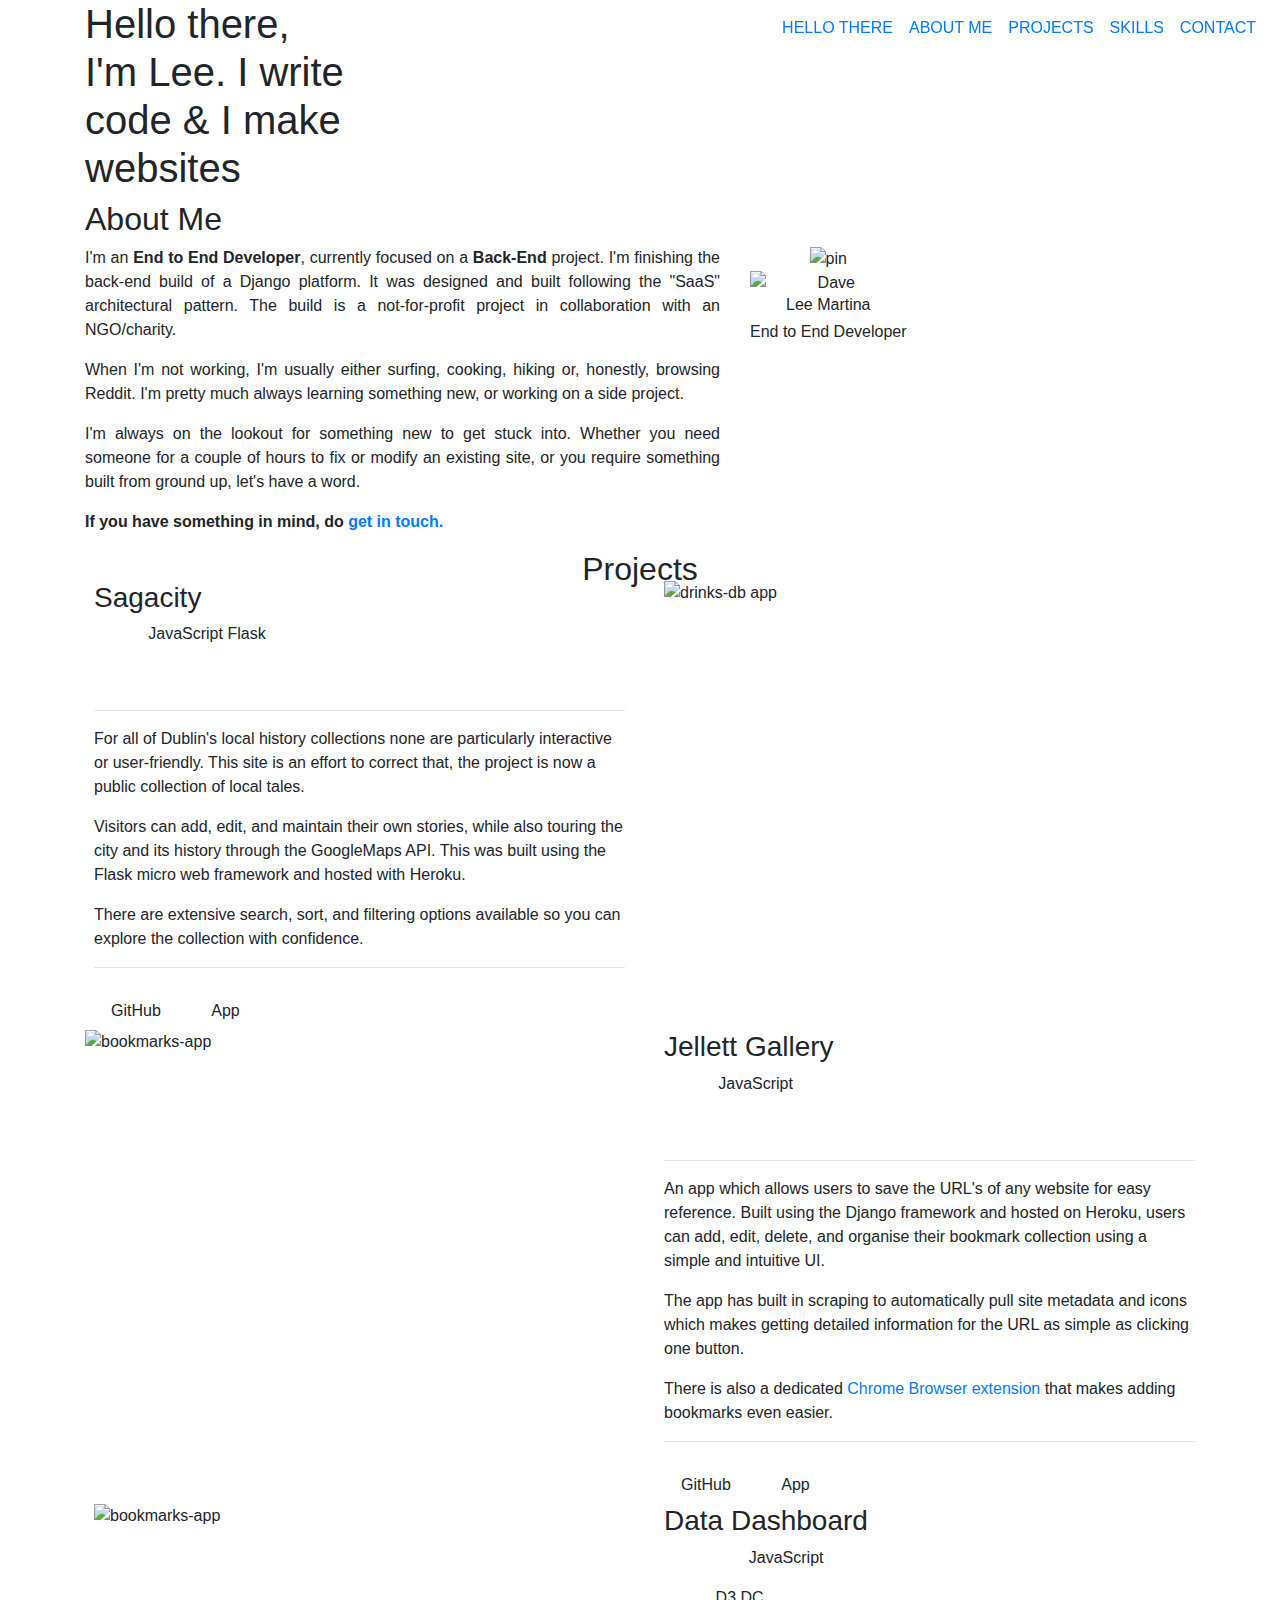
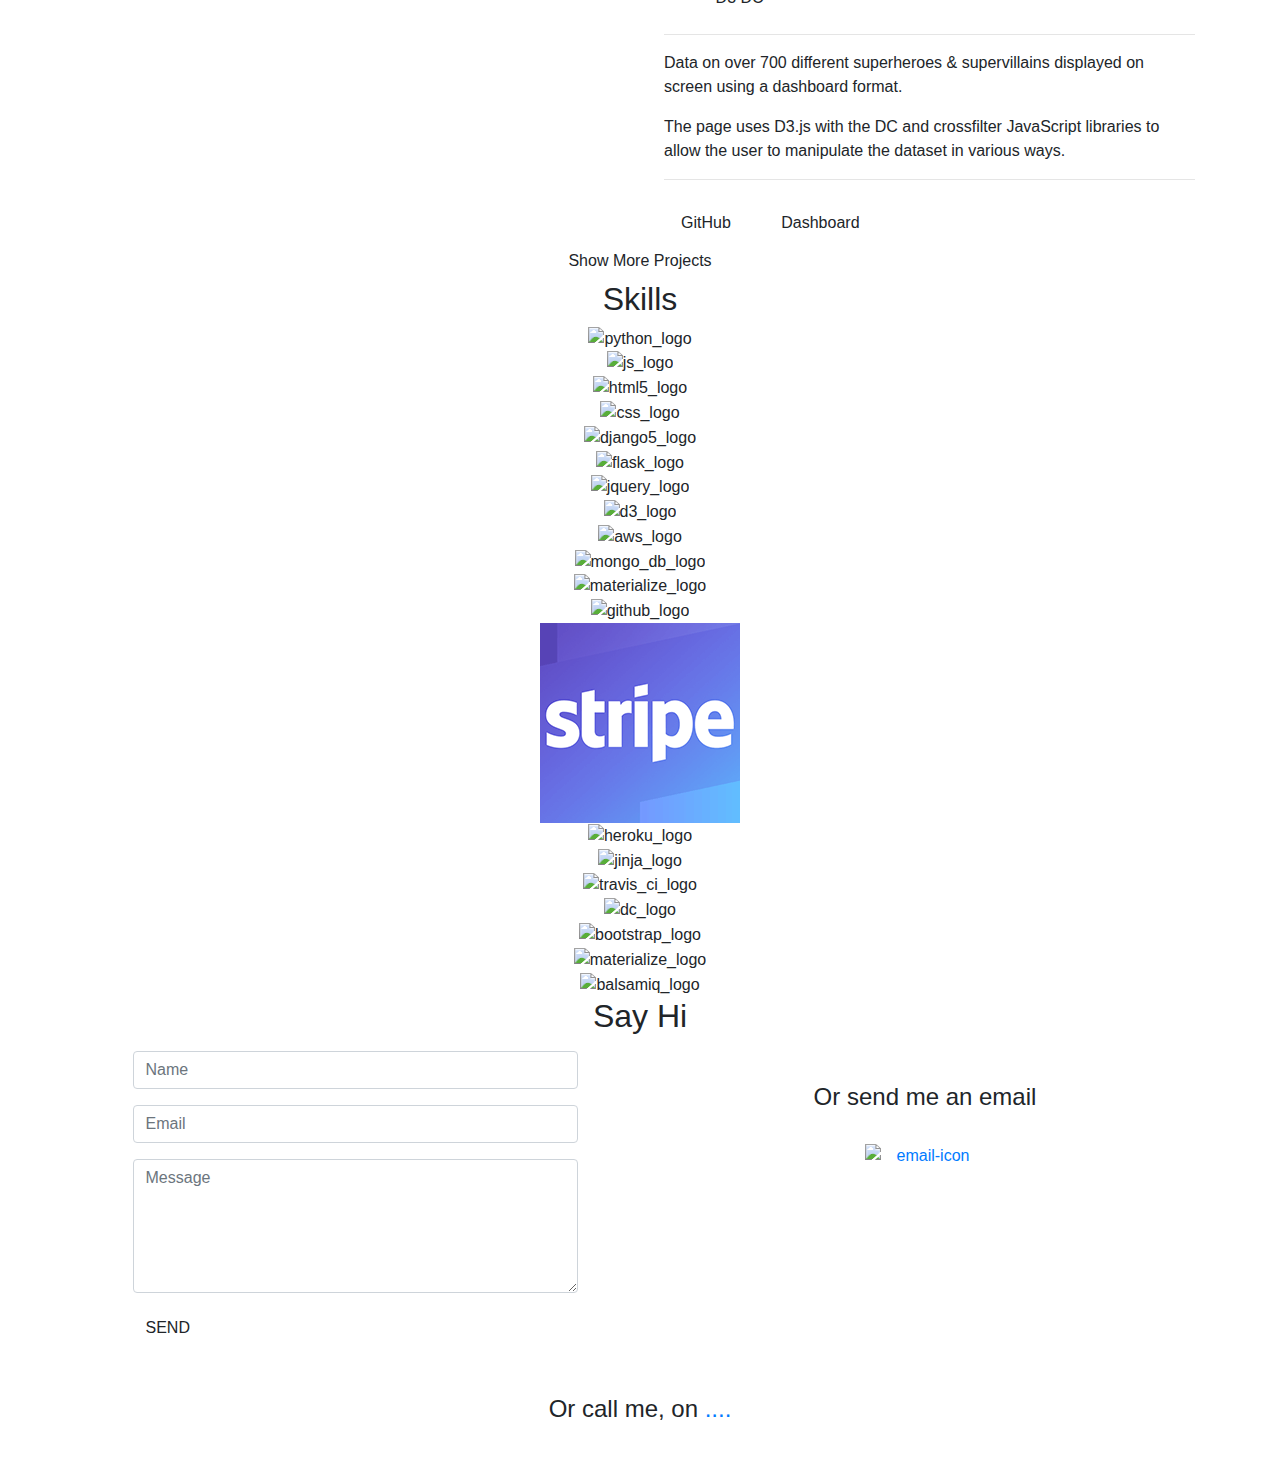
==== index.html @ d464a3d9 "initial skills icons in place finally" ====
<!DOCTYPE html>
<html lang="en">

<head>
    <meta charset="UTF-8">
    <meta name="viewport" content="width=device-width, initial-scale=1.0">
    <title>Lee Martina - Web Developer</title>

    <!-- Font Awesome -->
    <link rel="stylesheet" href="https://cdnjs.cloudflare.com/ajax/libs/font-awesome/5.13.0/css/all.min.css"
        integrity="sha256-h20CPZ0QyXlBuAw7A+KluUYx/3pK+c7lYEpqLTlxjYQ=" crossorigin="anonymous" />

    <!-- Bootstrap -->
    <link rel="stylesheet" href="https://stackpath.bootstrapcdn.com/bootstrap/4.4.1/css/bootstrap.min.css"
        integrity="sha384-Vkoo8x4CGsO3+Hhxv8T/Q5PaXtkKtu6ug5TOeNV6gBiFeWPGFN9MuhOf23Q9Ifjh" crossorigin="anonymous">

    <!-- Favicon -->
    <link rel="apple-touch-icon" sizes="180x180" href="static/img/favicon/apple-touch-icon.png">
    <link rel="icon" type="image/png" sizes="32x32" href="static/img/favicon/favicon-32x32.png">
    <link rel="icon" type="image/png" sizes="16x16" href="static/img/favicon/favicon-16x16.png">
    <link rel="manifest" href="static/img/favicon/site.webmanifest">
    <link rel="mask-icon" href="static/img/favicon/safari-pinned-tab.svg" color="#5bbad5">
    <meta name="msapplication-TileColor" content="#603cba">
    <meta name="theme-color" content="#ffffff">

    <!-- Custom CSS -->
    <link rel="stylesheet" href="static/css/main.css" type="text/css" />
</head>

<body data-spy="scroll" data-target="#main-nav">

    <!-- Navbar -->
    <nav id="main-nav" class="navbar navbar-expand-md fixed-top bg-dark-grey">

        <!-- Mobile Menu -->
        <button class="navbar-toggler ml-auto" type="button" data-toggle="collapse" data-target="#collapsibleNavbar">
            <i class="fas fa-bars mt-1"></i>
        </button>

        <!-- Navbar Items -->
        <div class="collapse navbar-collapse text-center" id="collapsibleNavbar">
            <ul class="navbar-nav ml-auto text-uppercase">
                <li class="nav-item">
                    <a class="nav-link" href="#hey">Hello there</a>
                </li>
                <i class="fas fa-stop d-none d-md-block"></i>
                <li class="nav-item">
                    <a class="nav-link" href="#about-me">About Me</a>
                </li>
                <i class="fas fa-stop d-none d-md-block"></i>
                <li class="nav-item">
                    <a class="nav-link" href="#projects">Projects</a>
                </li>
                <i class="fas fa-stop d-none d-md-block"></i>
                <li class="nav-item">
                    <a class="nav-link" href="#skills">Skills</a>
                </li>
                <i class="fas fa-stop d-none d-md-block"></i>
                <li class="nav-item">
                    <a class="nav-link" href="#say-hi">Contact</a>
                </li>
            </ul>
        </div>
    </nav>

    <!-- Nav Spacer -->
    <div id="hey" class="nav-spacer bg-dark-grey"></div>

    <!-- Hey! -->
    <div id="hey-actual" class="container-fluid bg-dark-grey">
        <div class="container">
            <h1>
                <span class="header-white">Hello there,</span><br>
                <span class="header-white">I'm Lee. </span><span class="header-blue">I write</span><br>
                <span class="header-blue">code</span><span class="gradient-text"> & I</span><span
                    class="header-yellow"> make</span><br>
                <span class="header-yellow"> websites</span>
            </h1>

        </div>
    </div>

    <!-- About Me -->
    <div id="about-me" class="container-fluid">
        <div class="container">
            <div class="row">
                <div class="col-12">
                    <h2 class="header-dark-grey">About Me</h2>
                </div>
                <div class="col-12 col-lg-7 text-justify">
                    <p>I'm an <strong>End to End Developer</strong>, currently focused on a <strong>Back-End</strong> project. I'm finishing the back-end build of a Django platform. It was designed and built following the "SaaS" architectural pattern. The build is a not-for-profit project in collaboration with an NGO/charity.</p>
                    <p>When I'm not working, I'm usually either surfing, cooking, hiking or, honestly, browsing Reddit. I'm pretty much always learning something new,</a> or working on a side project.</p>
                    <p>I'm always on the lookout for something new to get stuck into. Whether you need someone for a couple of hours to fix or modify an existing site, or you require something built from ground up, let's have a word.</p>
                    <p><strong>If you have something in mind, do <a href="#say-hi" class="inline-link">get in touch.</a></strong></p>
                </div>
                <div class="col-12 col-lg-5 picture-position">
                    <div class="d-inline-block picture-frame text-center">
                        <div>
                            <img src="static\img\pin.png" alt="pin" class="push-pin">
                        </div>
                        <img src="static\img\dave.png" alt="Dave" class="d-block mx-auto me-pic">
                        <h6>Lee Martina</h6>
                        <h6>End to End Developer</h6>
                    </div>
                </div>
            </div>
        </div>
    </div>

    <!-- Projects -->
    <div id="projects" class="container-fluid bg-py-blue">
        <div class="container">
            <div class="row">
                <div class="col-12">
                    <h2 class="mb-n4 mb-md-n2 text-center header-white">Projects</h2>

                    <!-- sagacity app -->
                    <div class="row project-block">
                        <div class="col-12 col-lg-6 pl-lg-4">
                            <h3> Sagacity </h3>
                            <div class="mb-3">
                                <span class="label bg-css-blue text-white">Python</span>
                                <span class="label bg-js-yellow">JavaScript</span>
                                <span class="label bg-white">Flask</span>
                                <span class="label bg-mongodb-green text-white">MongoDB</span>                                    
                            </div>
                            <div class="mb-4">  
                                <span class="label bg-jquery-blue text-white">jQuery</span>
                                <span class="label bg-html-red text-white">GoogleMaps API</span>
                                <span class="label bg-py-blue text-white">GIMP</span> 
                                <span class="label bg-bootstrap-purple text-white">Materialize</span>
                            </div>
                            <hr>
                            <div>
                                <p>For all of Dublin's local history collections none are particularly interactive or user-friendly. This site is an effort to correct that, the project is now a public collection of local tales. </p>
                                <p> Visitors can add, edit, and maintain their own stories, while also touring the city and its history through the GoogleMaps API. This was built using the Flask micro web framework and hosted with
                                Heroku.</p>
                                <p>There are extensive search, sort, and filtering options available so you can explore the collection with confidence.</p>
                            </div>
                            <hr>
                            <!-- project links -->
                            <div class="mt-4">
                                <a href="https://github.com/isntlee/sagacity" target="_blank" role="button"
                                    class="btn btn-project-link mr-3"><i class="fab fa-github mr-1"></i> GitHub</a>
                                <a href="https://sagacity.herokuapp.com/" target="_blank" role="button"
                                    class="btn btn-project-link"><i class="fas fa-globe mr-1"></i> App</a>
                            </div>
                        </div>
                        <div class="col-12 col-lg-6 pl-lg-4">
                            <img src="static\img\drinks_ss.jpg" alt="drinks-db app"
                                class="d-block mx-auto project-image image-border my-5 my-lg-0">
                        </div>
                    </div>

                    <div id="hidden-projects" class="hidden">  

                    <!-- Jellett Gallery app -->
                    <div class="row project-block">
                        <div class="col-12 col-lg-6 order-lg-last pl-lg-4">
                            <h3> Jellett Gallery </h3>

                            <!-- tech labels -->
                            <div class="mb-3">
                                <span class="label bg-css-blue text-white">Python</span>
                                <span class="label bg-js-yellow">JavaScript</span>
                                <span class="label bg-django-green text-white">Django</span>
                                <span class="label bg-postgresql-blue text-white">PostgreSQL</span>
                            </div>
                            <div class="mb-4">
                                <span class="label bg-html-red text-white">Stripe API</span>
                                <span class="label bg-sass-pink text-white">Heroku</span>
                                <span class="label bg-jquery-blue text-white">jQuery</span>
                                <span class="label bg-bootstrap-purple text-white">Bootstrap</span>
                            </div>
                            <hr>

                            <!-- project description -->
                            <div>
                                <p>An app which allows users to save the URL's of any website for easy reference. Built
                                    using the Django framework and hosted on Heroku, users can add, edit, delete, and
                                    organise their bookmark collection using a simple and intuitive UI.</p>
                                <p>The app has built in scraping to automatically pull site metadata and icons which
                                    makes
                                    getting detailed information for the URL as simple as clicking one button.</p>
                                <p>There is also a dedicated <span><a
                                            href="https://chrome.google.com/webstore/detail/links/gogabcimknibfnonhajgpkibeeeppjbp"
                                            target="_blank" class="inline-link-dark">Chrome Browser extension</a></span>
                                    that
                                    makes adding bookmarks even
                                    easier.</p>
                            </div>
                            <hr>

                            <!-- project links -->
                            <div class="mt-4">
                                <a href="https://github.com/.../bookmarks" target="_blank" role="button"
                                    class="btn btn-project-link mr-3"><i class="fab fa-github mr-1"></i> GitHub</a>
                                <a href="http://links-sw.herokuapp.com/" target="_blank" role="button"
                                    class="btn btn-project-link"><i class="fas fa-globe mr-1"></i> App</a>
                            </div>

                        </div>
                        <div class="col-12 col-lg-6 pr-lg-4">
                            <img src="static\img\links_ss.png" alt="bookmarks-app"
                                class="d-block mx-auto project-image image-border my-5 my-lg-0">
                        </div>
                    </div>

                        <!-- superhero dashboard -->
                        <div class="row project-block">
                            <div class="col-12 col-lg-6 order-lg-last pl-lg-4">
                                <h3>Data Dashboard</h3>
                                <div class="mb-3">
                                    <span class="label bg-html-red text-white">HTML</span>
                                    <span class="label bg-css-blue text-white">CSS</span>
                                    <span class="label bg-js-yellow">JavaScript</span>
                                </div>
                                <div class="mb-4">
                                    <span class="label bg-jquery-blue text-white">jQuery</span>
                                    <span class="label bg-d3-orange">D3</span>
                                    <span class="label bg-d3-orange">DC</span>
                                    <span class="label bg-bootstrap-purple text-white">Bootstrap</span>
                                </div>
                                <hr>
                                <div>
                                    <p>Data on over 700 different superheroes & supervillains displayed on screen using
                                        a dashboard format.
                                    </p>
                                    <p>The page uses D3.js with the DC and crossfilter JavaScript libraries to allow the
                                        user to manipulate the dataset in various ways.</p>
                                </div>
                                <hr>

                                <!-- project links -->
                                <div class="mt-4">
                                    <a href="https://github.com/steview-d/superhero-dashboard" target="_blank"
                                        role="button" class="btn btn-project-link mr-3"><i
                                            class="fab fa-github mr-1"></i> GitHub</a>
                                    <a href="https://steview-d.github.io/superhero-dashboard/" target="_blank"
                                        role="button" class="btn btn-project-link"><i class="fas fa-globe mr-1"></i>
                                        Dashboard</a>
                                </div>
                            </div>
                            <div class="col-12 col-lg-6 pl-lg-4">
                                <img src="static\img\dd_ss.png" alt="bookmarks-app"
                                    class="d-block mx-auto project-image my-5 my-lg-0">
                            </div>
                        </div>
                    </div>

                    <div class="row">
                        <div class="col-12 text-center">
                            <button id="btn-show-more" class="btn btn-show-more">Show More Projects</button>
                        </div>
                    </div>
                </div>

            </div>
        </div>
    </div>

    <!-- Skills -->
    <div id="skills" class="container-fluid bg-py-yellow">
        <div class="container">
            <div class="row">
                <div class="col-12 text-center">
                    <h2 class="header-dark-grey">Skills</h2>
                    <div class="logo-wrapper text-center">
                        <div class="tech-logo" data-tippy-content="Python">
                            <img src="static/images/icons/python.png" alt="python_logo">
                        </div>
                        <div class="tech-logo" data-tippy-content="Javascript">
                            <img src="static/images/icons/js.png" alt="js_logo">
                        </div>
                        <div class="tech-logo" data-tippy-content="HTML">
                            <img src="static/images/icons/html.png" alt="html5_logo">
                        </div>
                        <div class="flex-line-break"></div>
                        <div class="tech-logo" data-tippy-content="CSS">
                            <img src="static/images/icons/css.png" alt="css_logo">
                        </div>
                    </div>
                    <div class="logo-wrapper text-center">
                        <div class="tech-logo" data-tippy-content="Django">
                            <img src="static/images/icons/django.png" alt="django5_logo">
                        </div>
                        <div class="tech-logo" data-tippy-content="Flask">
                            <img src="static/images/icons/flask.png" alt="flask_logo">
                        </div>
                        <div class="tech-logo" data-tippy-content="jQuery">
                            <img src="static/images/icons/jquery.png" alt="jquery_logo">
                        </div>
                        <div class="tech-logo" data-tippy-content="D3.js">
                            <img src="static/images/icons/d3.png" alt="d3_logo">
                        </div>
                        <div class="tech-logo" data-tippy-content="AWS">
                            <img src="static/images/icons/aws_s3.png" alt="aws_logo">
                        </div>
                        <div class="flex-line-break"></div>
                    </div>
                    <div class="logo-wrapper text-center">
                        <div class="tech-logo" data-tippy-content="Mongo DB">
                            <img src="static/images/icons/mongodb.png" alt="mongo_db_logo">
                        </div>
                        <div class="tech-logo" data-tippy-content="PostgreSQL">
                            <img src="static/images/icons/postgresql.png" alt="materialize_logo">
                        </div>
                        <div class="flex-line-break"></div>
                        <div class="tech-logo" data-tippy-content="GitHub">
                            <img src="static/images/icons/github.png" alt="github_logo">
                        </div>
                        <div class="tech-logo" data-tippy-content="Stripe API">
                            <img src="static/images/icons/stripe.png" alt="stripe_logo">
                        </div>
                    </div>
                    <div class="logo-wrapper text-center">
                        <div class="tech-logo" data-tippy-content="Heroku">
                            <img src="static/images/icons/heroku.png" alt="heroku_logo">
                        </div>
                        <div class="tech-logo" data-tippy-content="Jinja">
                            <img src="static/images/icons/jinja.png" alt="jinja_logo">
                        </div>
                        <div class="flex-line-break"></div>
                        <div class="tech-logo" data-tippy-content="Travis CI">
                            <img src="static/images/icons/travis_ci.png" alt="travis_ci_logo">
                        </div>
                        <div class="tech-logo" data-tippy-content="DC.js">
                            <img src="static\images/icons/dc.png" alt="dc_logo">
                        </div>
                        <div class="tech-logo" data-tippy-content="Bootstrap">
                            <img src="static\images/icons/bootstrap.png" alt="bootstrap_logo">
                        </div>
                    </div>
                    <div class="logo-wrapper text-center">
                        <div class="tech-logo" data-tippy-content="Materialize">
                            <img src="static\images/icons/materialize.png" alt="materialize_logo">
                        </div>
                        <div class="tech-logo" data-tippy-content="Balsamiq">
                            <img src="static\images/icons/balsamiq.png" alt="balsamiq_logo">
                        </div>
					</div>
                </div>

            </div>
        </div>
    </div>

    <!-- Say Hi -->
    <div id="say-hi" class="container-fluid">
        <div class="container">
            <div class="row">
                <div class="col-12 text-center">
                    <h2 class="pb-2 header-dark-grey">Say Hi</h2>
                </div>
                <div class="col-12 col-lg-5 mx-auto">
                    <form action="https://app.99inbound.com/api/e/hqqAO-Gu" method="POST" target="_blank">
                        <div class="form-group">
                            <input type="text" class="form-control" name="name" placeholder="Name" required>
                        </div>
                        <div class="form-group">
                            <input type="email" class="form-control" id="exampleInputEmail1"
                                aria-describedby="emailHelp" name="email" placeholder="Email" required>
                        </div>
                        <div class="form-group">
                            <textarea class="form-control" id="exampleFormControlTextarea1" rows="5" name="message"
                                placeholder="Message" required></textarea>
                        </div>
                        <button type="submit" class="btn btn-send">SEND</button>

                        <div style="position: absolute; left: -5000px;">
                            <input type="checkbox" name="conservative_cyan_wavy_bowl" value="1" tabindex="-1"
                                autocomplete="no">
                        </div>

                    </form>
                </div>

                <div class="col-12 col-lg-5 mx-auto text-center email-box">
                    <h4 class="mt-5 mt-lg-2 pt-4 pb-2">Or send me an email</h4>
                    <div class="d-inline-block d-lg-none"><a href="mailto:hi@...."><img src="static\img\email.png"
                                width=120 alt="email-icon" class="d-block mx-auto my-3"></a></div>
                    <div class="d-none d-lg-inline-block"><a href="mailto:hi@...."><img
                                src="static\img\email_inv.png" width=120 alt="email-icon"
                                class="d-block mx-auto my-3"></a></div>
                </div>
                <div class="col-12 text-center mt-5">
                    <h4 class="pb-2 header-dark-grey">Or call me, on 
                        <a class="tel-no" href="tel:....">....</a></h4>
                </div>
            </div>
        </div>
    </div>

    <!-- Footer -->
    <footer class="container-fluid bg-dark-grey text-white">
        <div class="container">
            <div class="row">
                <div class="d-none d-sm-block col-6 my-auto">
                    &copy;<span id="copyright-year">2020</span> ....
                </div>
                <div class="col-12 col-sm-6 text-right">
                    <a href="https://github.com/...." target="_blank"><i class="fab fa-github-square"></i></a>
                    <a href="https://www.linkedin.com/in/..../" target="_blank"><i
                            class="fab fa-linkedin"></i></a>
                    <a href="static/docs/...._CV.pdf" target="_blank"><i class="fas fa-file-alt"></i></a>
                </div>
            </div>
        </div>
    </footer>

    <!-- Scripts -->
    <!-- jQuery -->
    <script src="https://code.jquery.com/jquery-3.4.1.min.js"
        integrity="sha256-CSXorXvZcTkaix6Yvo6HppcZGetbYMGWSFlBw8HfCJo=" crossorigin="anonymous"></script>

    <!-- bootstrap js scripts -->
    <script src="https://cdn.jsdelivr.net/npm/popper.js@1.16.0/dist/umd/popper.min.js"
        integrity="sha384-Q6E9RHvbIyZFJoft+2mJbHaEWldlvI9IOYy5n3zV9zzTtmI3UksdQRVvoxMfooAo" crossorigin="anonymous">
    </script>
    <script src="https://stackpath.bootstrapcdn.com/bootstrap/4.4.1/js/bootstrap.min.js"
        integrity="sha384-wfSDF2E50Y2D1uUdj0O3uMBJnjuUD4Ih7YwaYd1iqfktj0Uod8GCExl3Og8ifwB6" crossorigin="anonymous">
    </script>

    <!-- tippy.js scripts -->
    <script src="https://unpkg.com/@popperjs/core@2"></script>
    <script src="https://unpkg.com/tippy.js@6"></script>

    <!-- main js script-->
    <script src="static/js/main.js"></script>
</body>

</html>
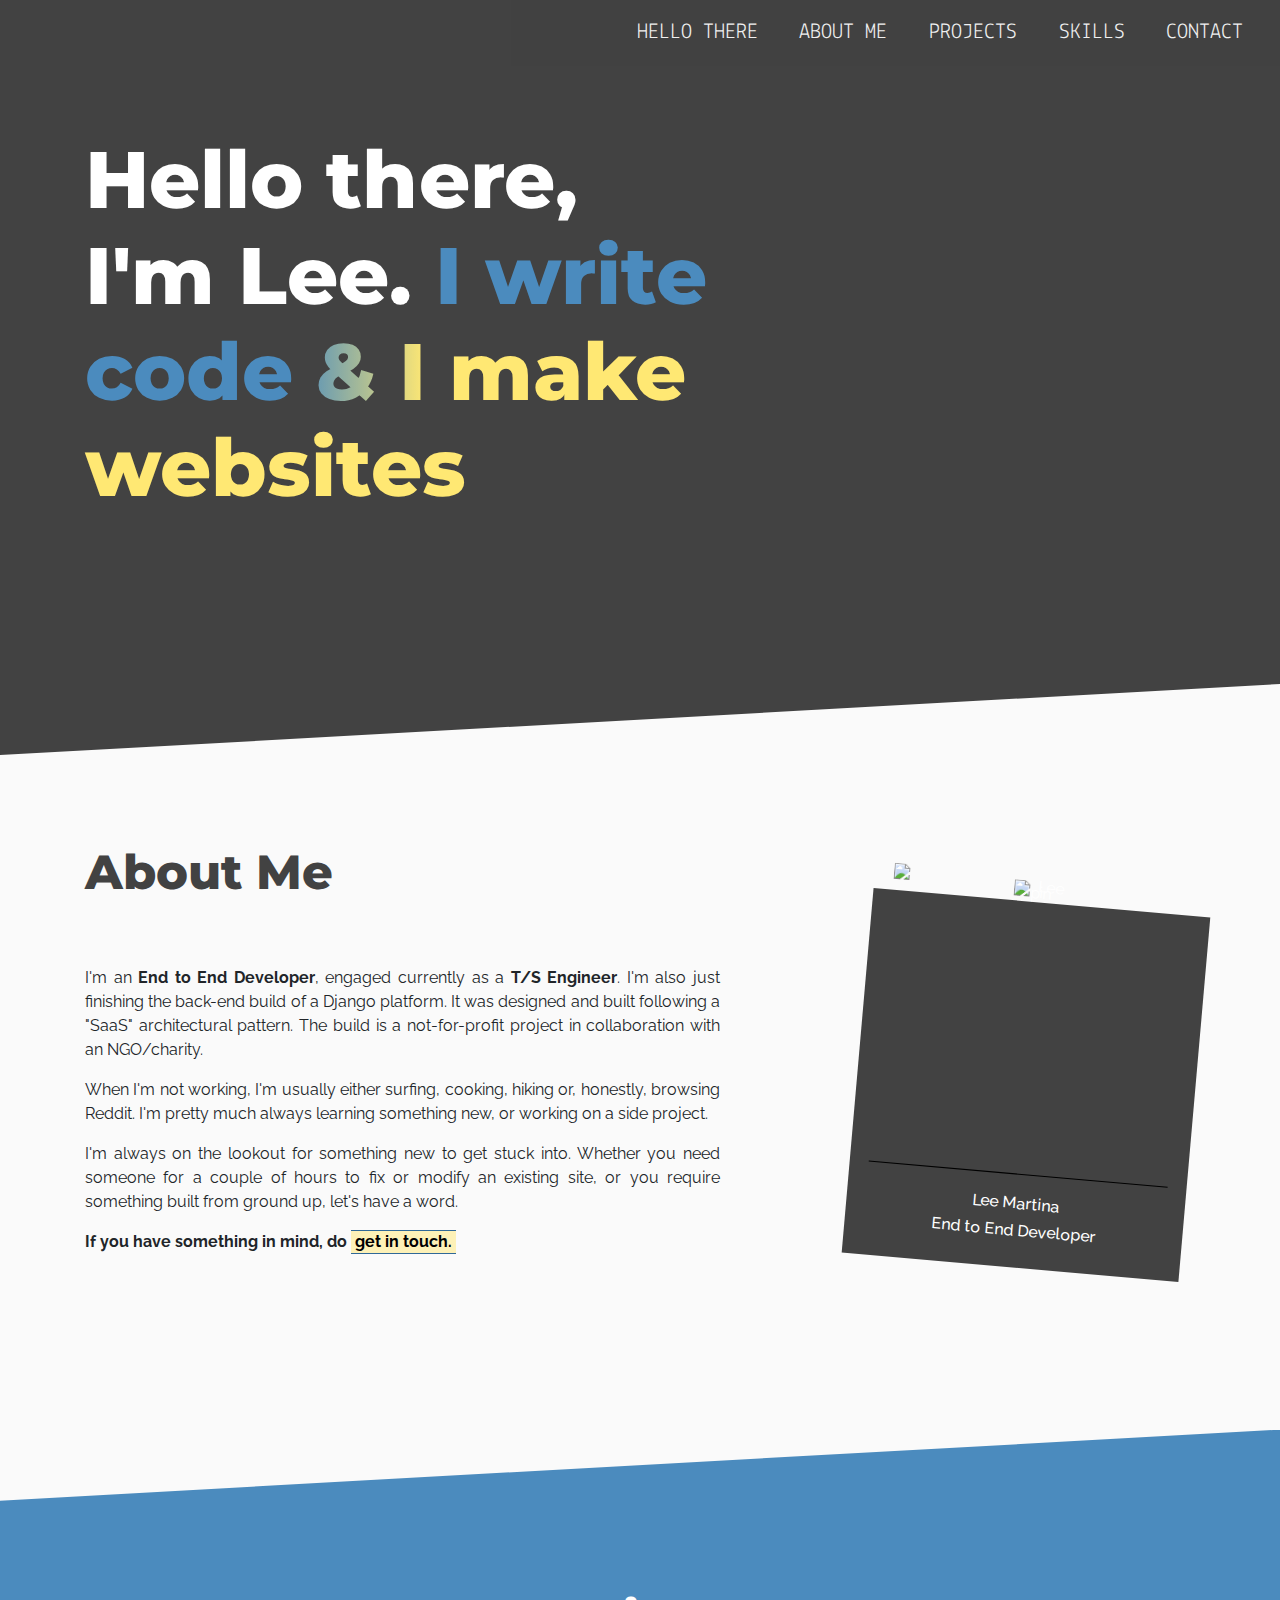
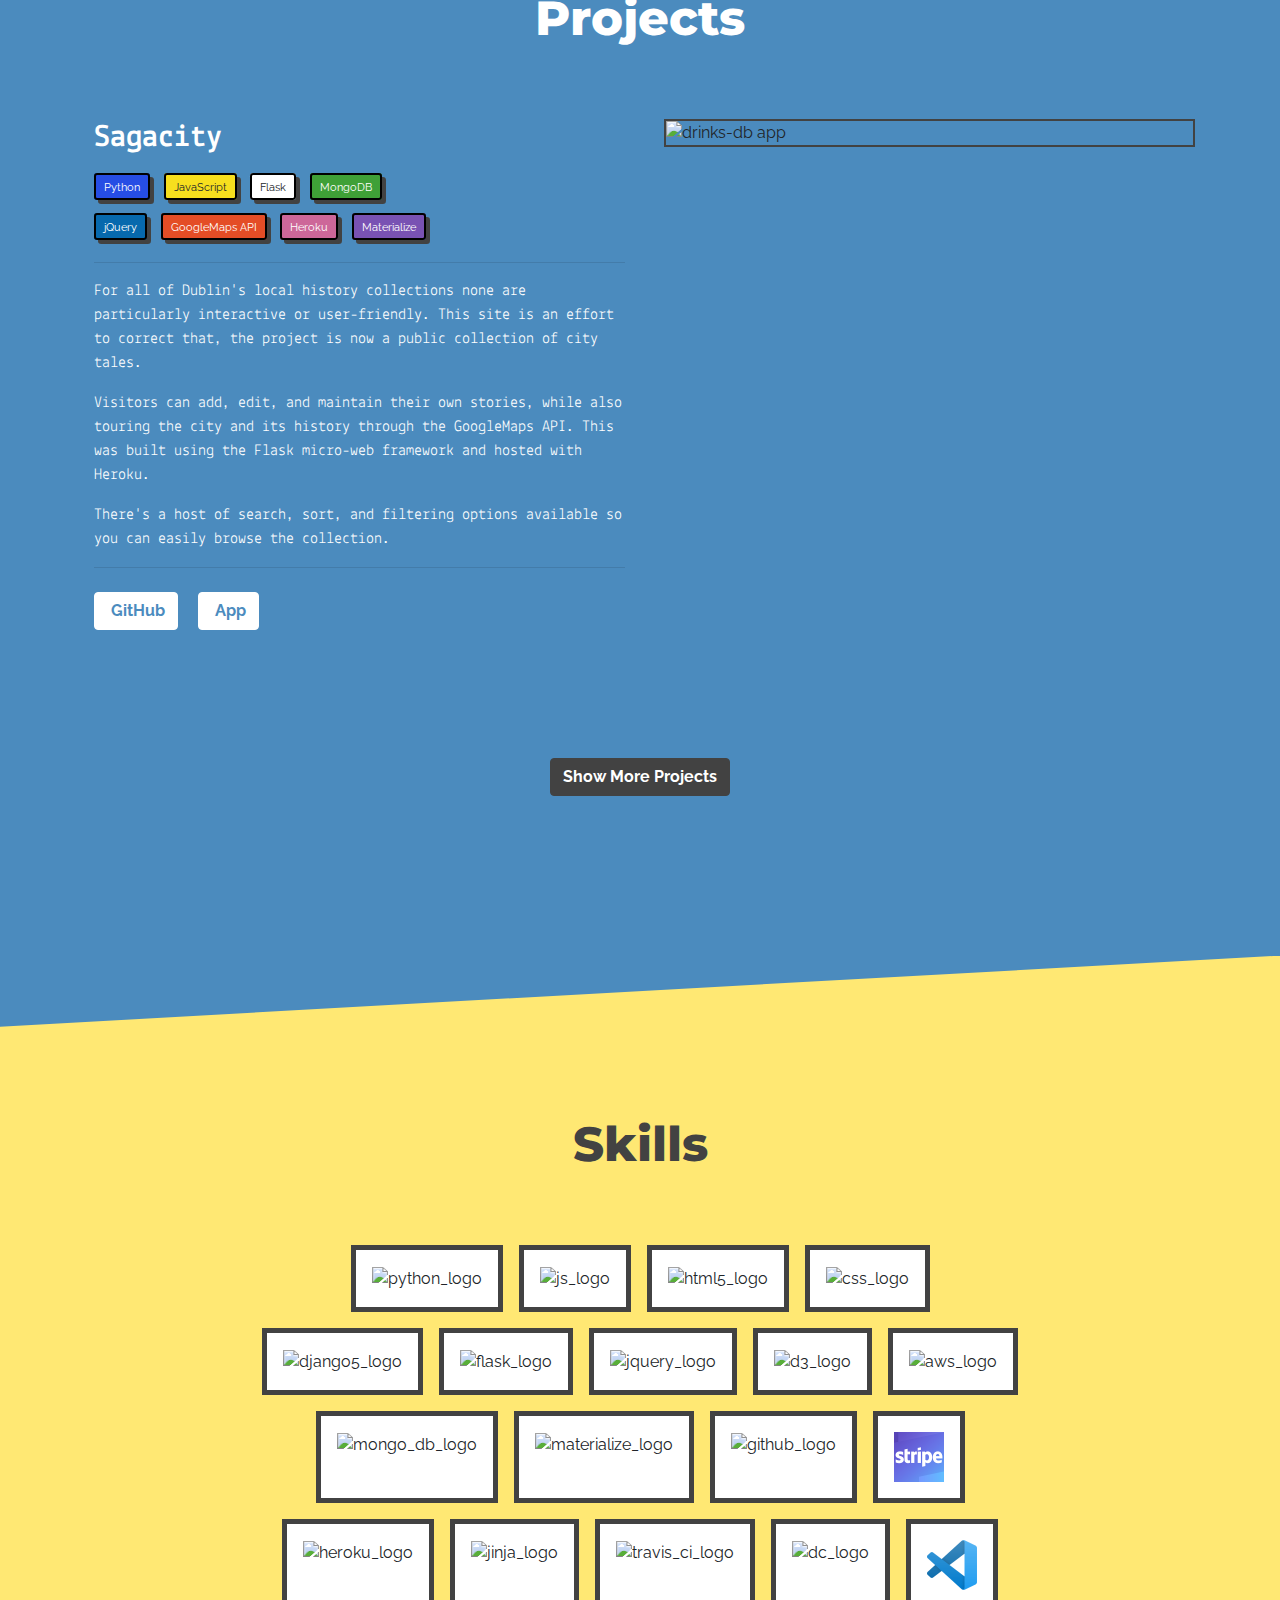
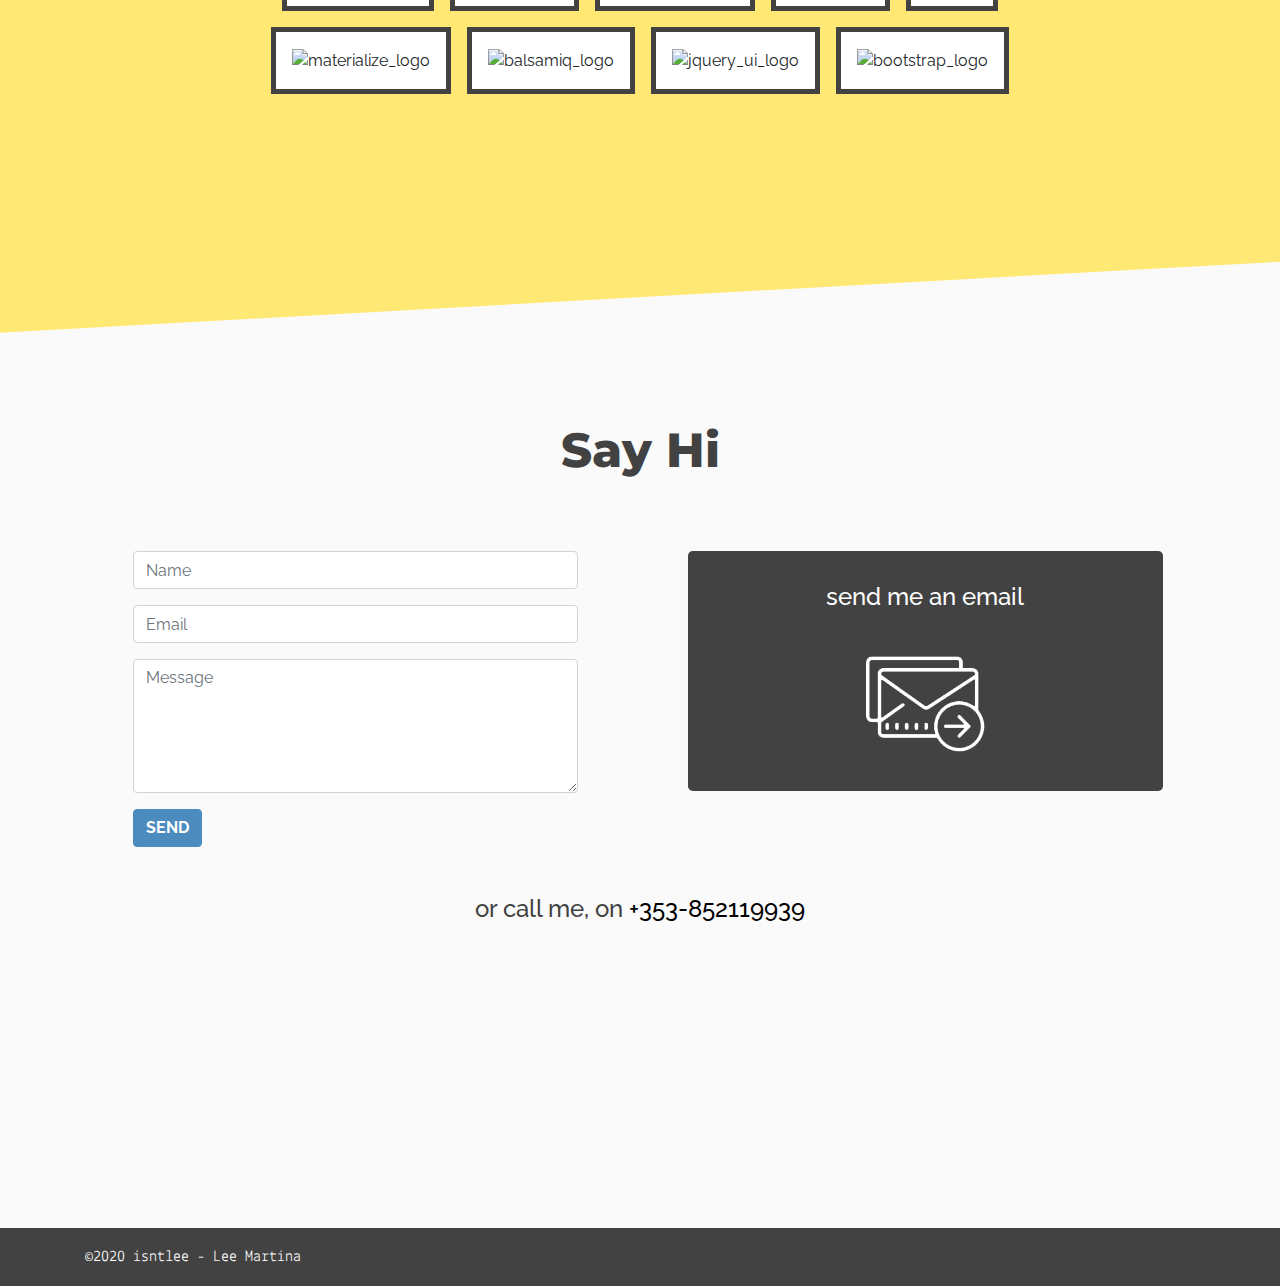
==== commit d744d340: "correcting visual errors" ====
--- a/index.html
+++ b/index.html
@@ -15,11 +15,11 @@
         integrity="sha384-Vkoo8x4CGsO3+Hhxv8T/Q5PaXtkKtu6ug5TOeNV6gBiFeWPGFN9MuhOf23Q9Ifjh" crossorigin="anonymous">
 
     <!-- Favicon -->
-    <link rel="apple-touch-icon" sizes="180x180" href="static/img/favicon/apple-touch-icon.png">
-    <link rel="icon" type="image/png" sizes="32x32" href="static/img/favicon/favicon-32x32.png">
-    <link rel="icon" type="image/png" sizes="16x16" href="static/img/favicon/favicon-16x16.png">
-    <link rel="manifest" href="static/img/favicon/site.webmanifest">
-    <link rel="mask-icon" href="static/img/favicon/safari-pinned-tab.svg" color="#5bbad5">
+    <link rel="apple-touch-icon" sizes="180x180" href="static/images/favicons/apple-touch-icon.png">
+    <link rel="icon" type="image/png" sizes="32x32" href="static/images/favicons/favicon-32x32.png">
+    <link rel="icon" type="image/png" sizes="16x16" href="static/images/favicons/favicon-16x16.png">
+    <link rel="manifest" href="static/images/favicons/site.webmanifest">
+    <link rel="mask-icon" href="static/images/favicons/safari-pinned-tab.svg" color="#5bbad5">
     <meta name="msapplication-TileColor" content="#603cba">
     <meta name="theme-color" content="#ffffff">
 
@@ -88,7 +88,7 @@
                     <h2 class="header-dark-grey">About Me</h2>
                 </div>
                 <div class="col-12 col-lg-7 text-justify">
-                    <p>I'm an <strong>End to End Developer</strong>, currently focused on a <strong>Back-End</strong> project. I'm finishing the back-end build of a Django platform. It was designed and built following the "SaaS" architectural pattern. The build is a not-for-profit project in collaboration with an NGO/charity.</p>
+                    <p>I'm an <strong>End to End Developer</strong>, engaged currently as a <strong>T/S Engineer</strong>. I'm also just finishing the back-end build of a Django platform. It was designed and built following a "SaaS" architectural pattern. The build is a not-for-profit project in collaboration with an NGO/charity.</p>
                     <p>When I'm not working, I'm usually either surfing, cooking, hiking or, honestly, browsing Reddit. I'm pretty much always learning something new,</a> or working on a side project.</p>
                     <p>I'm always on the lookout for something new to get stuck into. Whether you need someone for a couple of hours to fix or modify an existing site, or you require something built from ground up, let's have a word.</p>
                     <p><strong>If you have something in mind, do <a href="#say-hi" class="inline-link">get in touch.</a></strong></p>
@@ -96,9 +96,9 @@
                 <div class="col-12 col-lg-5 picture-position">
                     <div class="d-inline-block picture-frame text-center">
                         <div>
-                            <img src="static\img\pin.png" alt="pin" class="push-pin">
-                        </div>
-                        <img src="static\img\dave.png" alt="Dave" class="d-block mx-auto me-pic">
+                            <img src="static/images/icons/pin.png" alt="pin" class="push-pin">
+                        </div>
+                        <img src="static/...." alt="Lee " class="d-block mx-auto me-pic">
                         <h6>Lee Martina</h6>
                         <h6>End to End Developer</h6>
                     </div>
@@ -114,7 +114,7 @@
                 <div class="col-12">
                     <h2 class="mb-n4 mb-md-n2 text-center header-white">Projects</h2>
 
-                    <!-- sagacity app -->
+                    <!-- sagacity -->
                     <div class="row project-block">
                         <div class="col-12 col-lg-6 pl-lg-4">
                             <h3> Sagacity </h3>
@@ -127,15 +127,15 @@
                             <div class="mb-4">  
                                 <span class="label bg-jquery-blue text-white">jQuery</span>
                                 <span class="label bg-html-red text-white">GoogleMaps API</span>
-                                <span class="label bg-py-blue text-white">GIMP</span> 
+                                <span class="label bg-sass-pink text-white">Heroku</span>
                                 <span class="label bg-bootstrap-purple text-white">Materialize</span>
                             </div>
                             <hr>
                             <div>
-                                <p>For all of Dublin's local history collections none are particularly interactive or user-friendly. This site is an effort to correct that, the project is now a public collection of local tales. </p>
-                                <p> Visitors can add, edit, and maintain their own stories, while also touring the city and its history through the GoogleMaps API. This was built using the Flask micro web framework and hosted with
+                                <p>For all of Dublin's local history collections none are particularly interactive or user-friendly. This site is an effort to correct that, the project is now a public collection of city tales. </p>
+                                <p> Visitors can add, edit, and maintain their own stories, while also touring the city and its history through the GoogleMaps API. This was built using the Flask micro-web framework and hosted with
                                 Heroku.</p>
-                                <p>There are extensive search, sort, and filtering options available so you can explore the collection with confidence.</p>
+                                <p>There's a host of search, sort, and filtering options available so you can easily browse the collection.</p>
                             </div>
                             <hr>
                             <!-- project links -->
@@ -147,102 +147,132 @@
                             </div>
                         </div>
                         <div class="col-12 col-lg-6 pl-lg-4">
-                            <img src="static\img\drinks_ss.jpg" alt="drinks-db app"
+                            <img src="static/images/icons/sagacity.png" alt="drinks-db app"
                                 class="d-block mx-auto project-image image-border my-5 my-lg-0">
                         </div>
-                    </div>
-
-                    <div id="hidden-projects" class="hidden">  
-
-                    <!-- Jellett Gallery app -->
-                    <div class="row project-block">
-                        <div class="col-12 col-lg-6 order-lg-last pl-lg-4">
-                            <h3> Jellett Gallery </h3>
-
-                            <!-- tech labels -->
-                            <div class="mb-3">
-                                <span class="label bg-css-blue text-white">Python</span>
-                                <span class="label bg-js-yellow">JavaScript</span>
-                                <span class="label bg-django-green text-white">Django</span>
-                                <span class="label bg-postgresql-blue text-white">PostgreSQL</span>
-                            </div>
-                            <div class="mb-4">
-                                <span class="label bg-html-red text-white">Stripe API</span>
-                                <span class="label bg-sass-pink text-white">Heroku</span>
-                                <span class="label bg-jquery-blue text-white">jQuery</span>
-                                <span class="label bg-bootstrap-purple text-white">Bootstrap</span>
-                            </div>
-                            <hr>
-
-                            <!-- project description -->
-                            <div>
-                                <p>An app which allows users to save the URL's of any website for easy reference. Built
-                                    using the Django framework and hosted on Heroku, users can add, edit, delete, and
-                                    organise their bookmark collection using a simple and intuitive UI.</p>
-                                <p>The app has built in scraping to automatically pull site metadata and icons which
-                                    makes
-                                    getting detailed information for the URL as simple as clicking one button.</p>
-                                <p>There is also a dedicated <span><a
-                                            href="https://chrome.google.com/webstore/detail/links/gogabcimknibfnonhajgpkibeeeppjbp"
-                                            target="_blank" class="inline-link-dark">Chrome Browser extension</a></span>
-                                    that
-                                    makes adding bookmarks even
-                                    easier.</p>
-                            </div>
-                            <hr>
-
-                            <!-- project links -->
-                            <div class="mt-4">
-                                <a href="https://github.com/.../bookmarks" target="_blank" role="button"
-                                    class="btn btn-project-link mr-3"><i class="fab fa-github mr-1"></i> GitHub</a>
-                                <a href="http://links-sw.herokuapp.com/" target="_blank" role="button"
-                                    class="btn btn-project-link"><i class="fas fa-globe mr-1"></i> App</a>
-                            </div>
-
-                        </div>
-                        <div class="col-12 col-lg-6 pr-lg-4">
-                            <img src="static\img\links_ss.png" alt="bookmarks-app"
-                                class="d-block mx-auto project-image image-border my-5 my-lg-0">
-                        </div>
-                    </div>
-
-                        <!-- superhero dashboard -->
+                    </div><br><br>
+
+                    <div id="hidden-projects" class="hidden">   
+
+                        <!-- Jellett Gallery -->
                         <div class="row project-block">
                             <div class="col-12 col-lg-6 order-lg-last pl-lg-4">
-                                <h3>Data Dashboard</h3>
+                                <h3> Jellett Gallery </h3>
+
+                                <!-- tech labels -->
+                                <div class="mb-3">
+                                    <span class="label bg-css-blue text-white">Python</span>
+                                    <span class="label bg-js-yellow">JavaScript</span>
+                                    <span class="label bg-django-green text-white">Django</span>
+                                    <span class="label bg-postgresql-blue text-white">PostgreSQL</span>
+                                </div>
+                                <div class="mb-4">
+                                    <span class="label bg-html-red text-white">Stripe API</span>
+                                    <span class="label bg-sass-pink text-white">Heroku</span>
+                                    <span class="label bg-jquery-blue text-white">jQuery</span>
+                                    <span class="label bg-bootstrap-purple text-white">Bootstrap</span>
+                                </div>
+                                <hr>
+
+                                <!-- project description -->
+                                <div>
+                                    <p>This is a gallery that exhibits the work of young, upcoming female artists in Ireland. Built
+                                        using the Django framework and hosted on Heroku.</p>
+                                    <p>Fundamentally this is an e-commerce site, using its simple and intuitive UI visitors can browse the 
+                                        gallery but also save, bid on and purchase these pieces.</p>
+                                    <p>Transactions are conducted through the Stripe API, the production database chosen was PostgreSQL.</p>
+                                </div>
+                                <hr>
+
+                                <!-- project links -->
+                                <div class="mt-4">
+                                    <a href="https://github.com/isntlee/Jellett_Gallery" target="_blank" role="button"
+                                        class="btn btn-project-link mr-3"><i class="fab fa-github mr-1"></i> GitHub</a>
+                                    <a href="https://jellett-gallery.herokuapp.com/" target="_blank" role="button"
+                                        class="btn btn-project-link"><i class="fas fa-globe mr-1"></i> App</a>
+                                </div>
+
+                            </div>
+                            <div class="col-12 col-lg-6 pr-lg-4">
+                                <img src="static/images/icons/jellettGallery.png" alt="bookmarks-app"
+                                    class="d-block mx-auto project-image image-border my-5 my-lg-0">
+                            </div>
+                        </div><br><br>
+
+                        <!-- counterCarbon -->
+                        <div class="row project-block">
+                            <div class="col-12 col-lg-6 pl-lg-4">
+                                <h3>counterCarbon</h3>
+                                <div class="mb-3">
+                                    <span class="label bg-js-yellow">JavaScript</span>
+                                    <span class="label bg-html-red text-white">HTML</span>
+                                    <span class="label bg-css-blue text-white">CSS</span>
+                                    <span class="label bg-jquery-blue text-white">jQuery</span>
+                                </div>
+                                <div class="mb-4">
+                                    <span class="label bg-d3-orange text-white">Highcharts</span>
+                                    <span class="label bg-mongodb-green text-white">GIMP</span>
+                                    <span class="label bg-bootstrap-purple text-white">Bootstrap</span>
+                                </div>
+                                <hr>
+                                <div>
+                                    <p>The key ambition of the project was to make this site better than the broad choice of carbon trackers, which are frustratingly detailed, often requiring precise inputs (.e.g. rate of heating oil use). </p>
+                                    <p>Graphing/displaying data is handled by the Highcharts library, user interaction through vanilla Javascript</p>
+                                    <p>The site is designed as an intuitive, user-friendly and encouraging introduction to a more carbon-conscious world.</p>
+                                </div>
+                                <hr>
+
+                                <!-- project links -->
+                                <div class="mt-4">
+                                    <a href="https://github.com/isntlee/counterCarbon" target="_blank"
+                                        role="button" class="btn btn-project-link mr-3"><i
+                                            class="fab fa-github mr-1"></i> GitHub</a>
+                                    <a href="https://isntlee.github.io/counterCarbon" target="_blank"
+                                        role="button" class="btn btn-project-link"><i class="fas fa-globe mr-1"></i>
+                                        App</a>
+                                </div>
+                            </div>
+                            <div class="col-12 col-lg-6 pl-lg-4">
+                                <img src="static/images/icons/counterCarbon.png" alt="bookmarks-app"
+                                    class="d-block mx-auto project-image my-5 my-lg-0">
+                            </div>
+                        </div><br><br>
+                            
+                        <!-- The Avalanches -->
+                        <div class="row project-block">
+                            <div class="col-12 col-lg-6 order-lg-last pl-lg-4">
+                                <h3>The Avalanches</h3>
                                 <div class="mb-3">
                                     <span class="label bg-html-red text-white">HTML</span>
                                     <span class="label bg-css-blue text-white">CSS</span>
-                                    <span class="label bg-js-yellow">JavaScript</span>
+                                    <span class="label bg-bootstrap-purple text-white">Bootstrap</span>
                                 </div>
                                 <div class="mb-4">
-                                    <span class="label bg-jquery-blue text-white">jQuery</span>
-                                    <span class="label bg-d3-orange">D3</span>
-                                    <span class="label bg-d3-orange">DC</span>
-                                    <span class="label bg-bootstrap-purple text-white">Bootstrap</span>
+                                    <span class="label bg-jquery-blue text-white">Shotcut</span>
+                                    <span class="label bg-d3-orange text-white">Handbrake</span>
+                                    <span class="label bg-mongodb-green text-white">GIMP</span>
+                                    
                                 </div>
                                 <hr>
                                 <div>
-                                    <p>Data on over 700 different superheroes & supervillains displayed on screen using
-                                        a dashboard format.
-                                    </p>
-                                    <p>The page uses D3.js with the DC and crossfilter JavaScript libraries to allow the
-                                        user to manipulate the dataset in various ways.</p>
+                                    <p>This is a website for an Australian electronic music group.</p>
+                                    <p>A key challenge was to mirror the group's eccentric style in the user interface and aesthetic choices.</p>
+                                    <p>In tension, was the clear necessity to make the website as functional and relevant as possible.</p>
                                 </div>
                                 <hr>
 
                                 <!-- project links -->
                                 <div class="mt-4">
-                                    <a href="https://github.com/steview-d/superhero-dashboard" target="_blank"
+                                    <a href="https://github.com/isntlee/Avalanches" target="_blank"
                                         role="button" class="btn btn-project-link mr-3"><i
                                             class="fab fa-github mr-1"></i> GitHub</a>
-                                    <a href="https://steview-d.github.io/superhero-dashboard/" target="_blank"
+                                    <a href="https://isntlee.github.io/Avalanches" target="_blank"
                                         role="button" class="btn btn-project-link"><i class="fas fa-globe mr-1"></i>
-                                        Dashboard</a>
+                                        App</a>
                                 </div>
                             </div>
                             <div class="col-12 col-lg-6 pl-lg-4">
-                                <img src="static\img\dd_ss.png" alt="bookmarks-app"
+                                <img src="static/images/icons/avalanches.png" alt="bookmarks-app"
                                     class="d-block mx-auto project-image my-5 my-lg-0">
                             </div>
                         </div>
@@ -293,10 +323,10 @@
                         <div class="tech-logo" data-tippy-content="D3.js">
                             <img src="static/images/icons/d3.png" alt="d3_logo">
                         </div>
+                        <div class="flex-line-break"></div>
                         <div class="tech-logo" data-tippy-content="AWS">
                             <img src="static/images/icons/aws_s3.png" alt="aws_logo">
                         </div>
-                        <div class="flex-line-break"></div>
                     </div>
                     <div class="logo-wrapper text-center">
                         <div class="tech-logo" data-tippy-content="Mongo DB">
@@ -313,6 +343,11 @@
                             <img src="static/images/icons/stripe.png" alt="stripe_logo">
                         </div>
                     </div>
+
+                    <!-- ------------------------------------------------- -->
+                    <!-- IMPORTANT - on smaller screens this is all a mess -->
+                    <!-- ------------------------------------------------- -->
+
                     <div class="logo-wrapper text-center">
                         <div class="tech-logo" data-tippy-content="Heroku">
                             <img src="static/images/icons/heroku.png" alt="heroku_logo">
@@ -324,23 +359,30 @@
                         <div class="tech-logo" data-tippy-content="Travis CI">
                             <img src="static/images/icons/travis_ci.png" alt="travis_ci_logo">
                         </div>
+                        <div class="flex-line-break"></div>
                         <div class="tech-logo" data-tippy-content="DC.js">
-                            <img src="static\images/icons/dc.png" alt="dc_logo">
-                        </div>
-                        <div class="tech-logo" data-tippy-content="Bootstrap">
-                            <img src="static\images/icons/bootstrap.png" alt="bootstrap_logo">
+                            <img src="static/images/icons/dc.png" alt="dc_logo">
+                        </div>
+                        <div class="tech-logo" data-tippy-content="VS Code">
+                            <img src="static/images/icons/vscode.png" alt="dc_logo">
                         </div>
                     </div>
                     <div class="logo-wrapper text-center">
                         <div class="tech-logo" data-tippy-content="Materialize">
-                            <img src="static\images/icons/materialize.png" alt="materialize_logo">
+                            <img src="static/images/icons/materialize.png" alt="materialize_logo">
                         </div>
                         <div class="tech-logo" data-tippy-content="Balsamiq">
-                            <img src="static\images/icons/balsamiq.png" alt="balsamiq_logo">
+                            <img src="static/images/icons/balsamiq.png" alt="balsamiq_logo">
+                        </div>
+                        <div class="tech-logo" data-tippy-content="jQuery UI">
+                            <img src="static/images/icons/jqueryui.png" alt="jquery_ui_logo">
+                        </div>
+                        <div class="flex-line-break"></div>
+                        <div class="tech-logo" data-tippy-content="Bootstrap">
+                            <img src="static/images/icons/bootstrap.png" alt="bootstrap_logo">
                         </div>
 					</div>
                 </div>
-
             </div>
         </div>
     </div>
@@ -371,21 +413,20 @@
                             <input type="checkbox" name="conservative_cyan_wavy_bowl" value="1" tabindex="-1"
                                 autocomplete="no">
                         </div>
-
                     </form>
                 </div>
 
                 <div class="col-12 col-lg-5 mx-auto text-center email-box">
-                    <h4 class="mt-5 mt-lg-2 pt-4 pb-2">Or send me an email</h4>
-                    <div class="d-inline-block d-lg-none"><a href="mailto:hi@...."><img src="static\img\email.png"
+                    <h4 class="mt-5 mt-lg-2 pt-4 pb-2"> send me an email</h4>
+                    <div class="d-inline-block d-lg-none"><a href="mailto:hi@...."><img src="static/images/icons/email.png"
                                 width=120 alt="email-icon" class="d-block mx-auto my-3"></a></div>
                     <div class="d-none d-lg-inline-block"><a href="mailto:hi@...."><img
-                                src="static\img\email_inv.png" width=120 alt="email-icon"
+                                src="static/images/icons/email_inv.png" width=120 alt="email-icon"
                                 class="d-block mx-auto my-3"></a></div>
                 </div>
                 <div class="col-12 text-center mt-5">
-                    <h4 class="pb-2 header-dark-grey">Or call me, on 
-                        <a class="tel-no" href="tel:....">....</a></h4>
+                    <h4 class="pb-2 header-dark-grey"> or call me, on 
+                        <a class="tel-no" href="tel:00353852119939">+353-852119939</a></h4>
                 </div>
             </div>
         </div>
@@ -396,11 +437,11 @@
         <div class="container">
             <div class="row">
                 <div class="d-none d-sm-block col-6 my-auto">
-                    &copy;<span id="copyright-year">2020</span> ....
+                    &copy;<span id="copyright-year">2020</span> isntlee - Lee Martina
                 </div>
                 <div class="col-12 col-sm-6 text-right">
-                    <a href="https://github.com/...." target="_blank"><i class="fab fa-github-square"></i></a>
-                    <a href="https://www.linkedin.com/in/..../" target="_blank"><i
+                    <a href="https://github.com/isntlee" target="_blank"><i class="fab fa-github-square"></i></a>
+                    <a href="https://www.linkedin.com/in/isntlee" target="_blank"><i
                             class="fab fa-linkedin"></i></a>
                     <a href="static/docs/...._CV.pdf" target="_blank"><i class="fas fa-file-alt"></i></a>
                 </div>
--- a/static/css/main.css
+++ b/static/css/main.css
@@ -0,0 +1,637 @@
+@import url("https://fonts.googleapis.com/css2?family=Lekton:wght@400;700&family=Montserrat:wght@800&family=Raleway:wght@400;500&display=swap");
+body {
+  font-family: "Raleway", sans-serif;
+  font-weight: 400;
+}
+
+a {
+  color: #000000;
+}
+
+a:hover {
+  text-decoration: none;
+  color: #000000;
+}
+
+.hidden {
+  display: none;
+}
+
+h1 {
+  font-family: "Montserrat", sans-serif;
+  font-weight: 800;
+  font-size: 3.2rem;
+  word-wrap: break-word;
+}
+
+@media (min-width: 380px) {
+  h1 {
+    font-size: 4rem;
+  }
+}
+
+@media (min-width: 576px) {
+  h1 {
+    font-size: 5rem;
+  }
+}
+
+h2 {
+  font-family: "Montserrat", sans-serif;
+  font-weight: 800;
+  font-size: 3rem;
+  color: #646464;
+  margin-bottom: 3rem;
+}
+
+@media (min-width: 768px) {
+  h2 {
+    margin-bottom: 4rem;
+  }
+}
+
+h3 {
+  font-family: "Raleway", sans-serif;
+  font-weight: 500;
+  font-size: 2rem;
+  color: #646464;
+  margin-bottom: 1rem;
+}
+
+.header-white {
+  color: #ffffff;
+}
+
+.header-black {
+  color: #000000;
+}
+
+.header-grey {
+  color: #646464;
+}
+
+.header-dark-grey {
+  color: #424242;
+}
+
+.header-blue {
+  color: #4b8bbe;
+}
+
+.header-yellow {
+  color: #ffe873;
+}
+
+.bg-dark-grey {
+  background-color: #424242;
+}
+
+.bg-py-yellow {
+  background-color: #ffe873;
+}
+
+.bg-py-blue {
+  background-color: #4b8bbe;
+}
+
+.bg-html-red {
+  background-color: #e44d26;
+}
+
+.bg-css-blue {
+  background-color: #264de4;
+}
+
+.bg-sass-pink {
+  background-color: #cd6799;
+}
+
+.bg-js-yellow {
+  background-color: #f7df1e;
+}
+
+.bg-jquery-blue {
+  background-color: #0769ad;
+}
+
+.bg-d3-orange {
+  background-color: #faad1e;
+}
+
+.bg-bootstrap-purple {
+  background-color: #7952b3;
+}
+
+.bg-django-green {
+  background-color: #092e20;
+}
+
+.bg-postgresql-blue {
+  background-color: #336791;
+}
+
+.bg-mongodb-green {
+  background-color: #3fa037;
+}
+
+.bg-django-green {
+  background-color: #092e20;
+}
+
+.navbar {
+  background-color: #424242;
+  opacity: 0.92;
+}
+
+.navbar li {
+  padding: 0 .8rem;
+  font-family: "Lekton", sans-serif;
+  font-weight: 500;
+  font-size: 1.4rem;
+}
+
+.navbar li .nav-link {
+  color: #ffffff;
+}
+
+.navbar li .nav-link:hover {
+  font-weight: 700;
+}
+
+.navbar i {
+  color: #dcdcdc;
+  font-size: 0.4rem;
+  margin-top: 1.3rem;
+}
+
+.navbar .nav-link.active {
+  color: #ffe873;
+}
+
+.navbar .navbar-toggler i {
+  border: none;
+  padding: 0;
+  font-size: 2rem;
+  color: #ffd43b;
+}
+
+.navbar .navbar-toggler:focus {
+  outline: none;
+}
+
+.nav-text-effect {
+  font-size: 1.6rem;
+  font-weight: 700;
+}
+
+.nav-spacer {
+  height: 100px;
+}
+
+footer {
+  padding: 0.6rem;
+  font-family: "Lekton", sans-serif;
+}
+
+footer i {
+  font-size: 1.6rem;
+  margin: 0.4rem 0.6rem;
+  color: #ffd43b;
+  -webkit-transition: 0.3s;
+  transition: 0.3s;
+}
+
+footer i:hover {
+  color: #ffffff;
+}
+
+.label {
+  font-size: 0.7rem;
+  border: 2px solid #000000;
+  padding: 0.3rem 0.5rem;
+  margin-right: 0.6rem;
+  border-radius: 0.2rem;
+  -webkit-box-shadow: 4px 4px #424242;
+          box-shadow: 4px 4px #424242;
+}
+
+.btn-show-more {
+  background-color: #424242;
+  border: 1px solid #424242;
+  color: #ffffff;
+  font-weight: 700;
+  margin-top: 5rem;
+}
+
+.btn-show-more:hover {
+  color: #ffe873;
+}
+
+.btn-send {
+  color: #ffffff;
+  background-color: #4b8bbe;
+  border: 1px solid #4b8bbe;
+  font-weight: 700;
+  -webkit-transition: 0.3s;
+  transition: 0.3s;
+}
+
+.btn-send:hover {
+  background-color: #ffffff;
+  color: #4b8bbe;
+}
+
+.btn-project-link {
+  background-color: #ffffff;
+  color: #4b8bbe;
+  border: 1px solid #ffffff;
+  font-weight: 700;
+  -webkit-transition: 0.3s;
+  transition: 0.3s;
+}
+
+.btn-project-link:hover {
+  background-color: #4b8bbe;
+  color: #ffffff;
+}
+
+.inline-link {
+  background-color: rgba(255, 232, 115, 0.5);
+  border-bottom: 1px solid #306998;
+  border-top: 1px solid #306998;
+  padding: 1px 4px 2px 4px;
+  white-space: nowrap;
+}
+
+.inline-link-dark {
+  color: #dcdcdc;
+  -webkit-transition: 0.3s;
+  transition: 0.3s;
+}
+
+.inline-link-dark:hover {
+  text-decoration: none;
+  color: #ffffff;
+}
+
+#hey-actual {
+  padding: 2rem 0 9rem;
+  margin-top: -4rem;
+}
+
+@media (min-width: 768px) {
+  #hey-actual {
+    padding: 10rem 0 18rem;
+    margin-top: -8rem;
+  }
+}
+
+.gradient-text {
+  background-color: #4b8bbe;
+  background-image: -webkit-gradient(linear, left top, right top, from(#4b8bbe), to(#ffe873));
+  background-image: linear-gradient(90deg, #4b8bbe, #ffe873);
+  background-size: 100%;
+  background-repeat: repeat;
+  background-clip: text;
+  -webkit-background-clip: text;
+  -webkit-text-fill-color: transparent;
+  -moz-background-clip: text;
+  -moz-text-fill-color: transparent;
+}
+
+#about-me {
+  padding: 7rem 0 9rem;
+  margin-top: -4rem;
+  -webkit-clip-path: polygon(0 calc(100vw / 18), 100% 0, 100% 100%, 0 100%);
+  clip-path: polygon(0 calc(100vw / 18), 100% 0, 100% 100%, 0 100%);
+  background-color: #fafafa;
+}
+
+@media (min-width: 768px) {
+  #about-me {
+    padding: 10rem 0 18rem;
+    margin-top: -8rem;
+  }
+}
+
+@media (min-width: 1921px) {
+  #about-me {
+    -webkit-clip-path: polygon(0 calc(100vw / 18), 100% 0, 100% 100%, 0 100%);
+    clip-path: polygon(0 calc(100vw / 18), 100% 0, 100% 100%, 0 100%);
+  }
+}
+
+@media (min-width: 2561px) {
+  #about-me {
+    -webkit-clip-path: polygon(0 0, 100% 0, 100% 100%, 0 100%);
+    clip-path: polygon(0 0, 100% 0, 100% 100%, 0 100%);
+  }
+}
+
+#about-me p {
+  z-index: -1000;
+}
+
+#about-me h2 {
+  text-align: center;
+}
+
+@media (min-width: 992px) {
+  #about-me h2 {
+    text-align: left;
+  }
+}
+
+.wave-icon {
+  height: 2.6rem;
+}
+
+.picture-position {
+  text-align: center;
+  margin: -3rem 0 -2rem;
+  -webkit-transform: scale(0.6);
+          transform: scale(0.6);
+}
+
+@media (min-width: 400px) {
+  .picture-position {
+    margin: -2rem 0;
+    -webkit-transform: scale(0.7);
+            transform: scale(0.7);
+  }
+}
+
+@media (min-width: 576px) {
+  .picture-position {
+    margin: -1rem 0 0;
+    -webkit-transform: scale(0.8);
+            transform: scale(0.8);
+  }
+}
+
+@media (min-width: 992px) {
+  .picture-position {
+    text-align: right;
+    -webkit-transform: scale(1);
+            transform: scale(1);
+  }
+}
+
+.picture-frame {
+  background-color: #424242;
+  color: #ffffff;
+  padding: 1.2rem;
+  -webkit-transform: rotate(-3deg);
+          transform: rotate(-3deg);
+}
+
+@media (min-width: 992px) {
+  .picture-frame {
+    margin-top: -3rem;
+    -webkit-transform: rotate(5deg);
+            transform: rotate(5deg);
+  }
+}
+
+.picture-frame img {
+  margin-bottom: 1.2rem;
+}
+
+.push-pin {
+  position: relative;
+  z-index: 100;
+  top: -40px;
+  right: 10px;
+}
+
+.me-pic {
+  border-bottom: 1px solid black;
+  margin-top: -5.6rem;
+  width: 300px;
+  height: 300px;
+}
+
+.shrink {
+  -webkit-transform: scale(0.5);
+  transform: scale(0.8);
+}
+
+#projects {
+  padding: 7rem 0 9rem;
+  margin-top: -4rem;
+  -webkit-clip-path: polygon(0 calc(100vw / 18), 100% 0, 100% 100%, 0 100%);
+  clip-path: polygon(0 calc(100vw / 18), 100% 0, 100% 100%, 0 100%);
+}
+
+@media (min-width: 768px) {
+  #projects {
+    padding: 10rem 0 18rem;
+    margin-top: -8rem;
+  }
+}
+
+@media (min-width: 1921px) {
+  #projects {
+    -webkit-clip-path: polygon(0 calc(100vw / 18), 100% 0, 100% 100%, 0 100%);
+    clip-path: polygon(0 calc(100vw / 18), 100% 0, 100% 100%, 0 100%);
+  }
+}
+
+@media (min-width: 2561px) {
+  #projects {
+    -webkit-clip-path: polygon(0 0, 100% 0, 100% 100%, 0 100%);
+    clip-path: polygon(0 0, 100% 0, 100% 100%, 0 100%);
+  }
+}
+
+#projects h3 {
+  font-family: "Lekton", sans-serif;
+  font-weight: 700;
+  color: #ffffff;
+}
+
+#projects p {
+  font-family: "Lekton", sans-serif;
+  font-weight: 400;
+  color: #ffffff;
+}
+
+#projects .btn:focus {
+  -webkit-box-shadow: none;
+          box-shadow: none;
+}
+
+.project-block {
+  margin-top: 5rem;
+}
+
+.project-image {
+  max-width: 100%;
+}
+
+.image-border {
+  border: 2px solid #424242;
+}
+
+.square-fa-button {
+  font-size: 0.7rem;
+  border: 1px solid #000000;
+  padding: 0.3rem 0.5rem;
+  margin-right: 0.6rem;
+  border-radius: 0.2rem;
+}
+
+.site-label {
+  font-size: 0.7rem;
+  border: 2px solid #000000;
+  padding: 0.3rem 0.5rem;
+  margin-right: 0.6rem;
+  border-radius: 0.2rem;
+  -webkit-box-shadow: 4px 4px #646464;
+          box-shadow: 4px 4px #646464;
+}
+
+#skills {
+  padding: 7rem 0 9rem;
+  margin-top: -4rem;
+  -webkit-clip-path: polygon(0 calc(100vw / 18), 100% 0, 100% 100%, 0 100%);
+  clip-path: polygon(0 calc(100vw / 18), 100% 0, 100% 100%, 0 100%);
+}
+
+@media (min-width: 768px) {
+  #skills {
+    padding: 10rem 0 18rem;
+    margin-top: -8rem;
+  }
+}
+
+@media (min-width: 1921px) {
+  #skills {
+    -webkit-clip-path: polygon(0 calc(100vw / 18), 100% 0, 100% 100%, 0 100%);
+    clip-path: polygon(0 calc(100vw / 18), 100% 0, 100% 100%, 0 100%);
+  }
+}
+
+@media (min-width: 2561px) {
+  #skills {
+    -webkit-clip-path: polygon(0 0, 100% 0, 100% 100%, 0 100%);
+    clip-path: polygon(0 0, 100% 0, 100% 100%, 0 100%);
+  }
+}
+
+.logo-wrapper {
+  display: -webkit-box;
+  display: -ms-flexbox;
+  display: flex;
+  -webkit-box-orient: horizontal;
+  -webkit-box-direction: normal;
+      -ms-flex-flow: row wrap;
+          flex-flow: row wrap;
+  -webkit-box-pack: center;
+      -ms-flex-pack: center;
+          justify-content: center;
+}
+
+.tech-logo {
+  display: inline-block;
+  background-color: #ffffff;
+  border: 3px solid #424242;
+  padding: 0.6rem;
+  margin: 0.5rem;
+}
+
+@media (min-width: 400px) {
+  .tech-logo {
+    border: 4px solid #424242;
+    padding: 0.8rem;
+  }
+}
+
+@media (min-width: 768px) {
+  .tech-logo {
+    border: 5px solid #424242;
+    padding: 1rem;
+  }
+}
+
+.tech-logo img {
+  height: 30px;
+  -webkit-transition: all .25s;
+  transition: all .25s;
+}
+
+.tech-logo img:hover {
+  -webkit-transform: scale(1.1);
+          transform: scale(1.1);
+}
+
+@media (min-width: 400px) {
+  .tech-logo img {
+    height: 40px;
+  }
+}
+
+@media (min-width: 768px) {
+  .tech-logo img {
+    height: 50px;
+  }
+}
+
+@media (max-width: 767px) {
+  .flex-line-break {
+    width: 100%;
+  }
+}
+
+#say-hi {
+  padding: 7rem 0 9rem;
+  margin-top: -4rem;
+  -webkit-clip-path: polygon(0 calc(100vw / 18), 100% 0, 100% 100%, 0 100%);
+  clip-path: polygon(0 calc(100vw / 18), 100% 0, 100% 100%, 0 100%);
+  background-color: #fafafa;
+}
+
+@media (min-width: 768px) {
+  #say-hi {
+    padding: 10rem 0 18rem;
+    margin-top: -8rem;
+  }
+}
+
+@media (min-width: 1921px) {
+  #say-hi {
+    -webkit-clip-path: polygon(0 calc(100vw / 18), 100% 0, 100% 100%, 0 100%);
+    clip-path: polygon(0 calc(100vw / 18), 100% 0, 100% 100%, 0 100%);
+  }
+}
+
+@media (min-width: 2561px) {
+  #say-hi {
+    -webkit-clip-path: polygon(0 0, 100% 0, 100% 100%, 0 100%);
+    clip-path: polygon(0 0, 100% 0, 100% 100%, 0 100%);
+  }
+}
+
+/* #say-hi .tel-no {
+  border-bottom: 1px solid black;
+} */
+
+@media screen and (max-width: 767px) {
+  #say-hi .tel-no {
+    display: block;
+    margin-top: 3px;
+    border: none;
+  }
+}
+
+.email-box {
+  height: 240px;
+  border-radius: 0.3rem;
+}
+
+@media (min-width: 992px) {
+  .email-box {
+    color: #ffffff;
+    background-color: #424242;
+  }
+}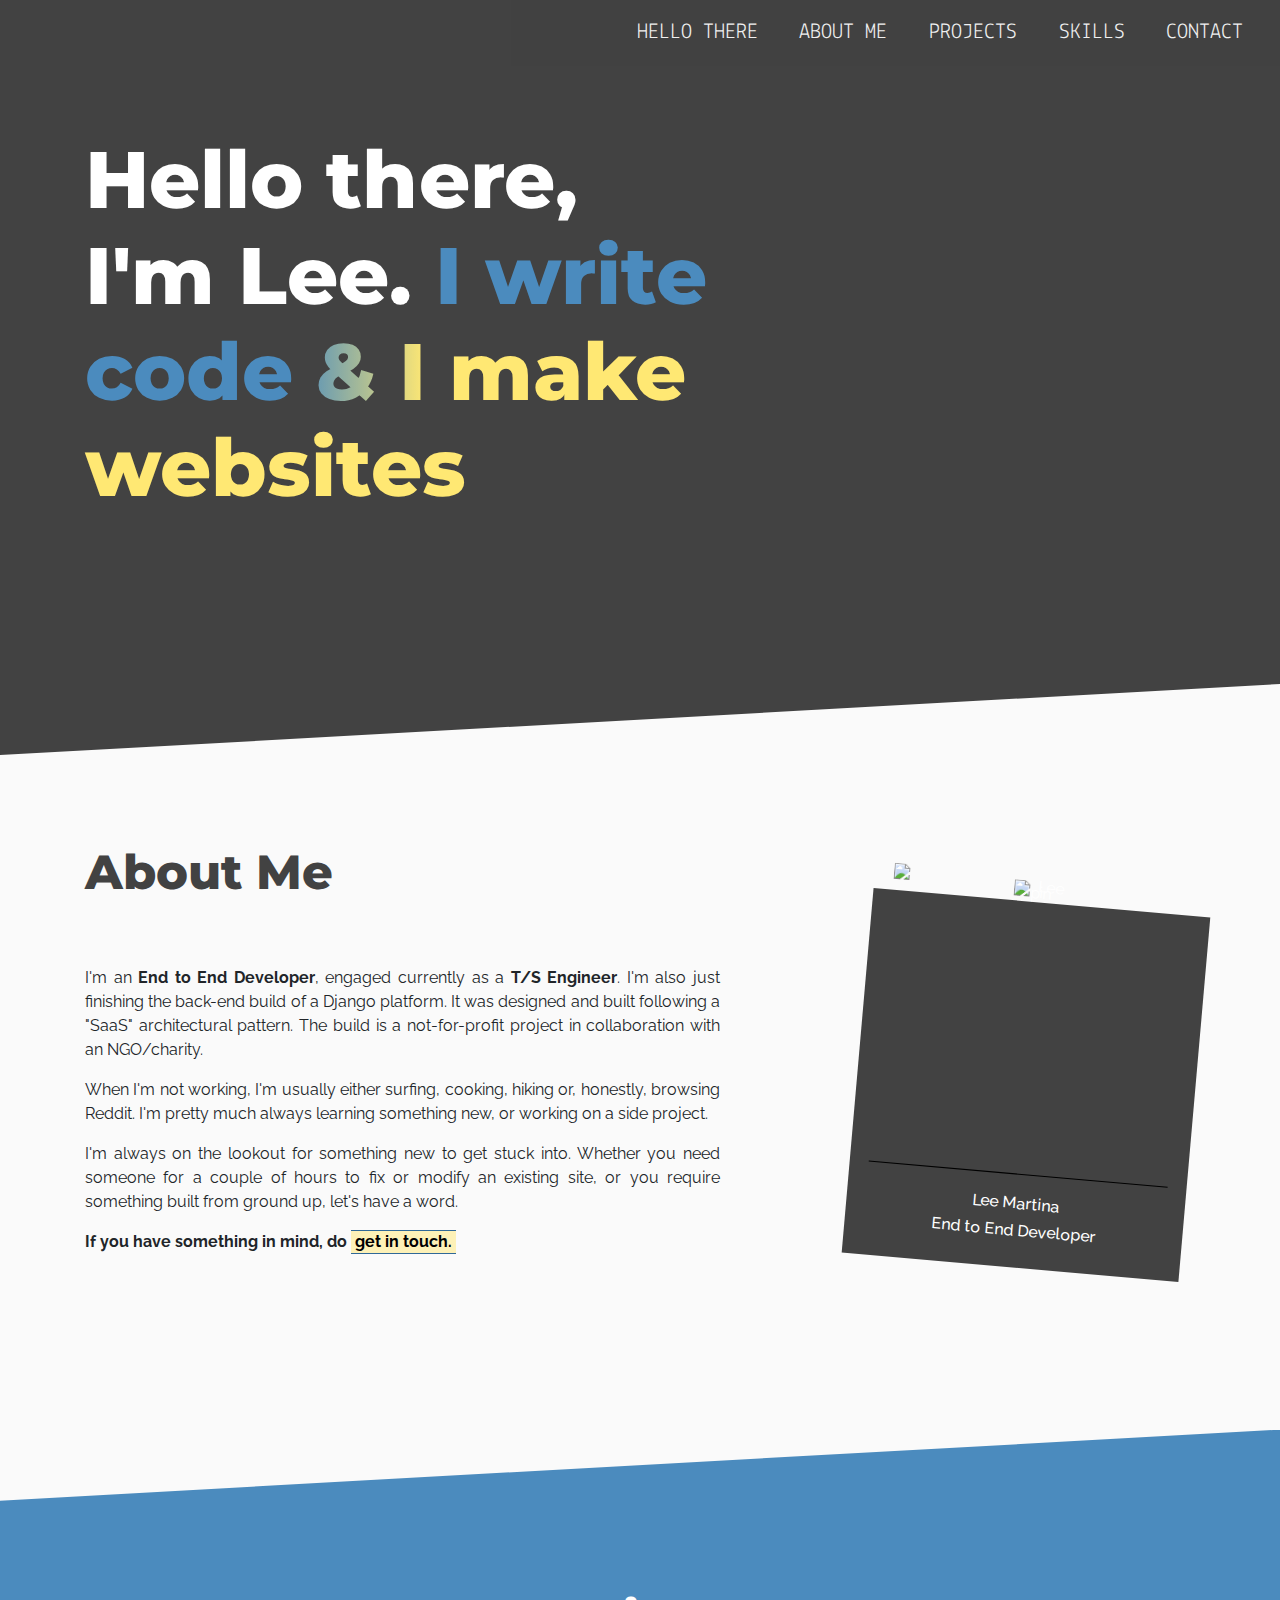
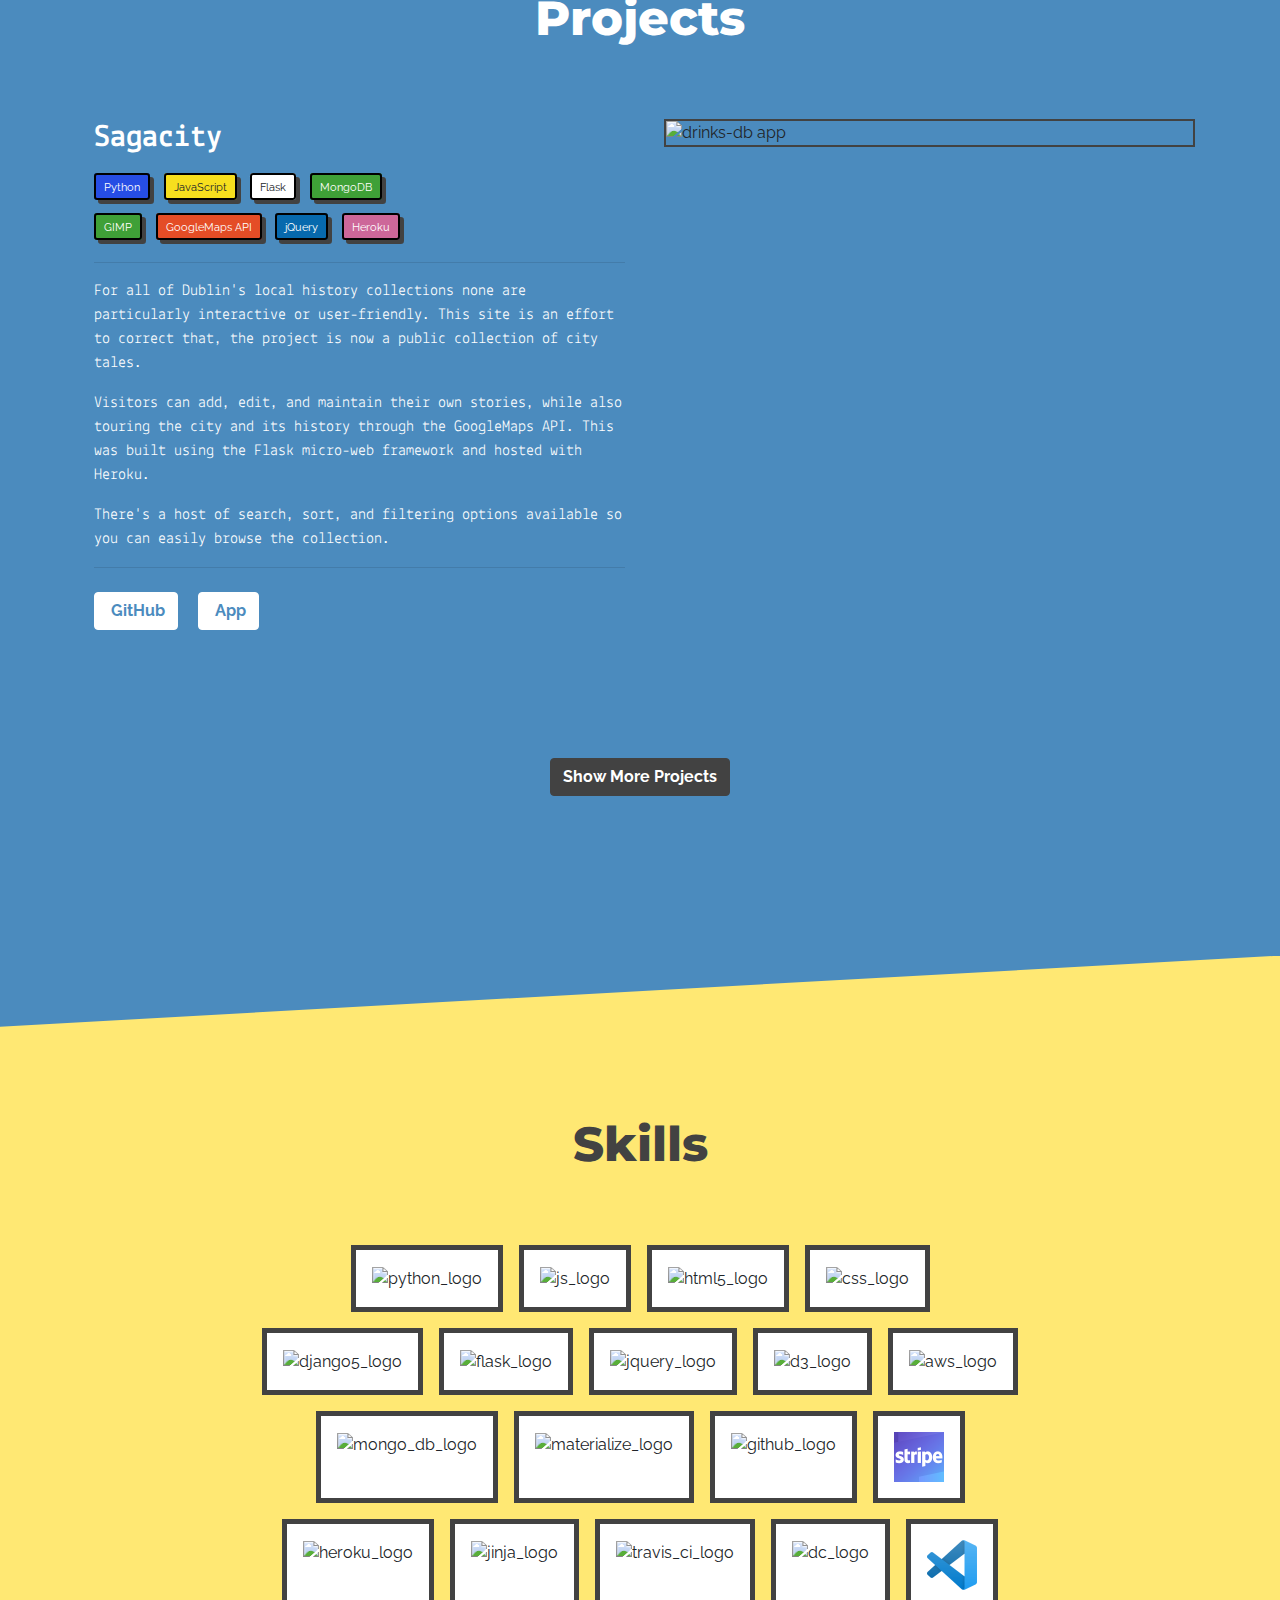
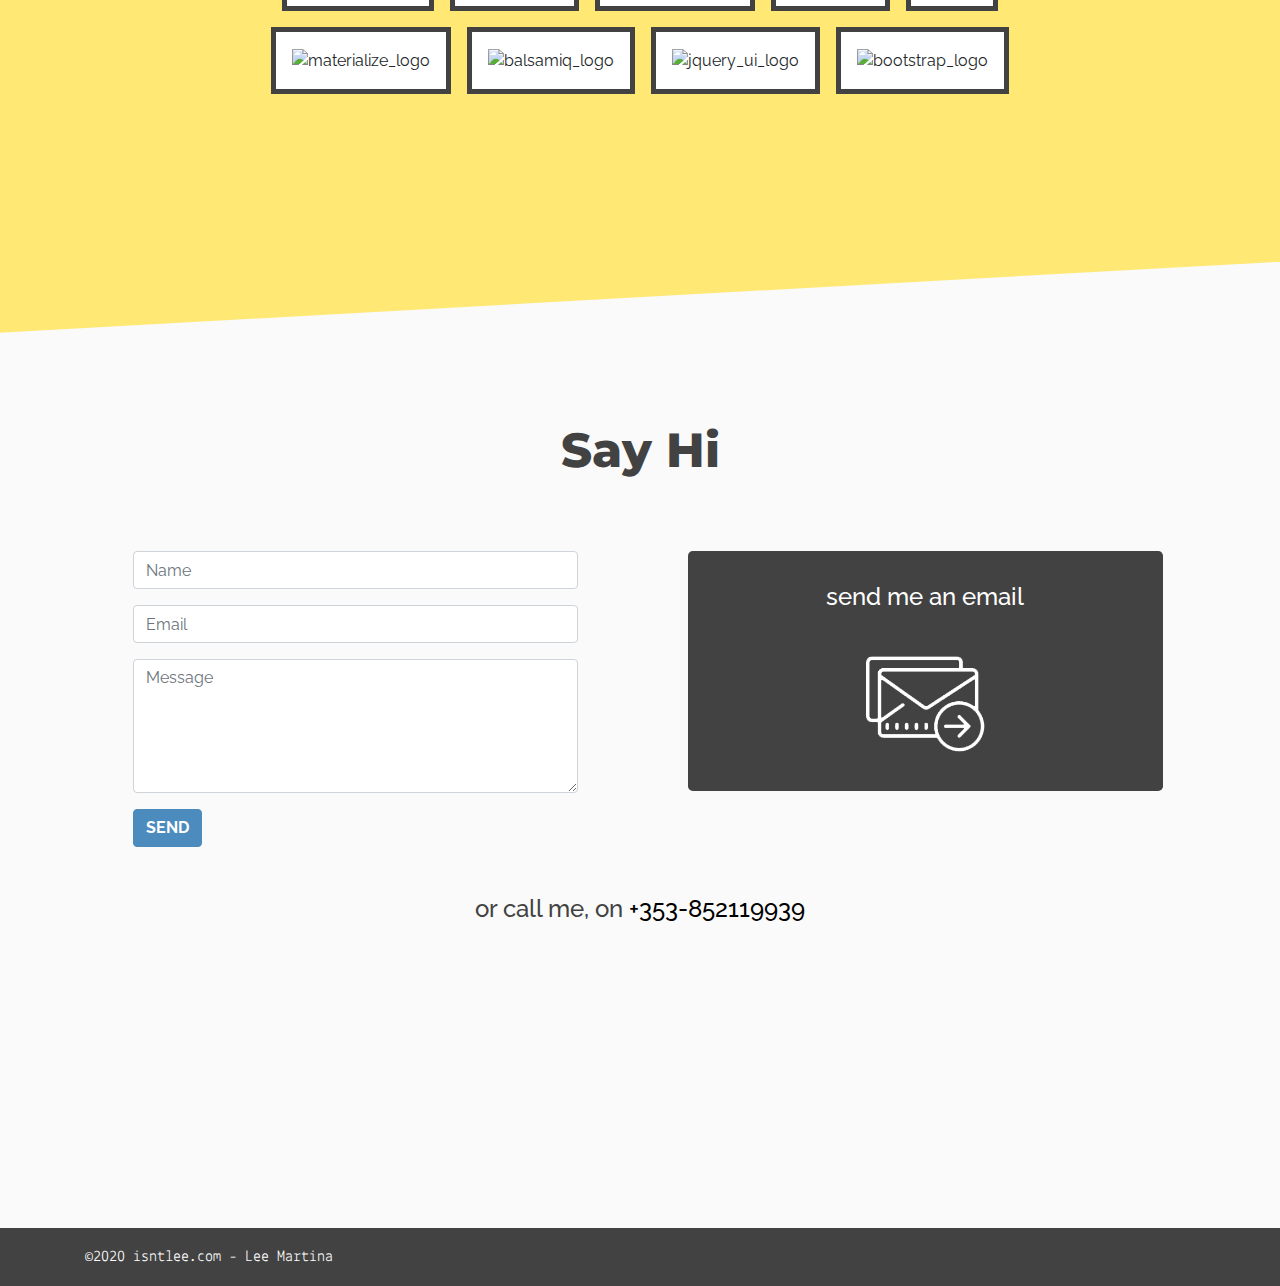
==== commit f4077325: "correcting skills badges" ====
--- a/index.html
+++ b/index.html
@@ -98,7 +98,7 @@
                         <div>
                             <img src="static/images/icons/pin.png" alt="pin" class="push-pin">
                         </div>
-                        <img src="static/...." alt="Lee " class="d-block mx-auto me-pic">
+                        <img src="static/images/icons/alteredLee.png" alt="Lee " class="d-block mx-auto me-pic">
                         <h6>Lee Martina</h6>
                         <h6>End to End Developer</h6>
                     </div>
@@ -122,13 +122,13 @@
                                 <span class="label bg-css-blue text-white">Python</span>
                                 <span class="label bg-js-yellow">JavaScript</span>
                                 <span class="label bg-white">Flask</span>
-                                <span class="label bg-mongodb-green text-white">MongoDB</span>                                    
-                            </div>
-                            <div class="mb-4">  
-                                <span class="label bg-jquery-blue text-white">jQuery</span>
-                                <span class="label bg-html-red text-white">GoogleMaps API</span>
+                                <span class="label bg-mongodb-green text-white">MongoDB</span>                                  
+                            </div>
+                            <div class="mb-4">
+                                <span class="label bg-mongodb-green text-white">GIMP</span>
+                                <span class="label bg-html-red text-white">GoogleMaps API</span> 
+                                <span class="label bg-jquery-blue text-white">jQuery</span>  
                                 <span class="label bg-sass-pink text-white">Heroku</span>
-                                <span class="label bg-bootstrap-purple text-white">Materialize</span>
                             </div>
                             <hr>
                             <div>
@@ -169,8 +169,8 @@
                                 <div class="mb-4">
                                     <span class="label bg-html-red text-white">Stripe API</span>
                                     <span class="label bg-sass-pink text-white">Heroku</span>
+                                    <span class="label bg-d3-orange text-white">AWS</span>
                                     <span class="label bg-jquery-blue text-white">jQuery</span>
-                                    <span class="label bg-bootstrap-purple text-white">Bootstrap</span>
                                 </div>
                                 <hr>
 
@@ -216,7 +216,7 @@
                                 </div>
                                 <hr>
                                 <div>
-                                    <p>The key ambition of the project was to make this site better than the broad choice of carbon trackers, which are frustratingly detailed, often requiring precise inputs (.e.g. rate of heating oil use). </p>
+                                    <p>The ambition of this project was to make this site better than the broad choice of carbon trackers, which are frustratingly detailed, often requiring precise inputs (.e.g. rate of heating oil use). </p>
                                     <p>Graphing/displaying data is handled by the Highcharts library, user interaction through vanilla Javascript</p>
                                     <p>The site is designed as an intuitive, user-friendly and encouraging introduction to a more carbon-conscious world.</p>
                                 </div>
@@ -305,7 +305,6 @@
                         <div class="tech-logo" data-tippy-content="HTML">
                             <img src="static/images/icons/html.png" alt="html5_logo">
                         </div>
-                        <div class="flex-line-break"></div>
                         <div class="tech-logo" data-tippy-content="CSS">
                             <img src="static/images/icons/css.png" alt="css_logo">
                         </div>
@@ -320,10 +319,10 @@
                         <div class="tech-logo" data-tippy-content="jQuery">
                             <img src="static/images/icons/jquery.png" alt="jquery_logo">
                         </div>
+                        <div class="flex-line-break"></div>
                         <div class="tech-logo" data-tippy-content="D3.js">
                             <img src="static/images/icons/d3.png" alt="d3_logo">
                         </div>
-                        <div class="flex-line-break"></div>
                         <div class="tech-logo" data-tippy-content="AWS">
                             <img src="static/images/icons/aws_s3.png" alt="aws_logo">
                         </div>
@@ -335,7 +334,6 @@
                         <div class="tech-logo" data-tippy-content="PostgreSQL">
                             <img src="static/images/icons/postgresql.png" alt="materialize_logo">
                         </div>
-                        <div class="flex-line-break"></div>
                         <div class="tech-logo" data-tippy-content="GitHub">
                             <img src="static/images/icons/github.png" alt="github_logo">
                         </div>
@@ -343,11 +341,6 @@
                             <img src="static/images/icons/stripe.png" alt="stripe_logo">
                         </div>
                     </div>
-
-                    <!-- ------------------------------------------------- -->
-                    <!-- IMPORTANT - on smaller screens this is all a mess -->
-                    <!-- ------------------------------------------------- -->
-
                     <div class="logo-wrapper text-center">
                         <div class="tech-logo" data-tippy-content="Heroku">
                             <img src="static/images/icons/heroku.png" alt="heroku_logo">
@@ -355,7 +348,6 @@
                         <div class="tech-logo" data-tippy-content="Jinja">
                             <img src="static/images/icons/jinja.png" alt="jinja_logo">
                         </div>
-                        <div class="flex-line-break"></div>
                         <div class="tech-logo" data-tippy-content="Travis CI">
                             <img src="static/images/icons/travis_ci.png" alt="travis_ci_logo">
                         </div>
@@ -377,7 +369,6 @@
                         <div class="tech-logo" data-tippy-content="jQuery UI">
                             <img src="static/images/icons/jqueryui.png" alt="jquery_ui_logo">
                         </div>
-                        <div class="flex-line-break"></div>
                         <div class="tech-logo" data-tippy-content="Bootstrap">
                             <img src="static/images/icons/bootstrap.png" alt="bootstrap_logo">
                         </div>
@@ -395,7 +386,8 @@
                     <h2 class="pb-2 header-dark-grey">Say Hi</h2>
                 </div>
                 <div class="col-12 col-lg-5 mx-auto">
-                    <form action="https://app.99inbound.com/api/e/hqqAO-Gu" method="POST" target="_blank">
+                    <form action="https://app.99inbound.com/api/e/lvzveFmN" method="POST" target="_blank">
+
                         <div class="form-group">
                             <input type="text" class="form-control" name="name" placeholder="Name" required>
                         </div>
@@ -410,17 +402,16 @@
                         <button type="submit" class="btn btn-send">SEND</button>
 
                         <div style="position: absolute; left: -5000px;">
-                            <input type="checkbox" name="conservative_cyan_wavy_bowl" value="1" tabindex="-1"
-                                autocomplete="no">
-                        </div>
+                            <input type="checkbox" name="better_emerald_paisley_space_heater" value="1" tabindex="-1" autocomplete="no">
+                          </div>
                     </form>
                 </div>
 
                 <div class="col-12 col-lg-5 mx-auto text-center email-box">
                     <h4 class="mt-5 mt-lg-2 pt-4 pb-2"> send me an email</h4>
-                    <div class="d-inline-block d-lg-none"><a href="mailto:hi@...."><img src="static/images/icons/email.png"
+                    <div class="d-inline-block d-lg-none"><a href="mailto:leedavidmartina@gmail.com"><img src="static/images/icons/email.png"
                                 width=120 alt="email-icon" class="d-block mx-auto my-3"></a></div>
-                    <div class="d-none d-lg-inline-block"><a href="mailto:hi@...."><img
+                    <div class="d-none d-lg-inline-block"><a href="mailto:leedavidmartina@gmail.com"><img
                                 src="static/images/icons/email_inv.png" width=120 alt="email-icon"
                                 class="d-block mx-auto my-3"></a></div>
                 </div>
@@ -437,13 +428,13 @@
         <div class="container">
             <div class="row">
                 <div class="d-none d-sm-block col-6 my-auto">
-                    &copy;<span id="copyright-year">2020</span> isntlee - Lee Martina
+                    &copy;<span id="copyright-year">2020</span> isntlee.com - Lee Martina
                 </div>
                 <div class="col-12 col-sm-6 text-right">
                     <a href="https://github.com/isntlee" target="_blank"><i class="fab fa-github-square"></i></a>
                     <a href="https://www.linkedin.com/in/isntlee" target="_blank"><i
                             class="fab fa-linkedin"></i></a>
-                    <a href="static/docs/...._CV.pdf" target="_blank"><i class="fas fa-file-alt"></i></a>
+                    <a href="static/docs/CurriculumVitae_LeeMartina.pdf" target="_blank"><i class="fas fa-file-alt"></i></a>
                 </div>
             </div>
         </div>
